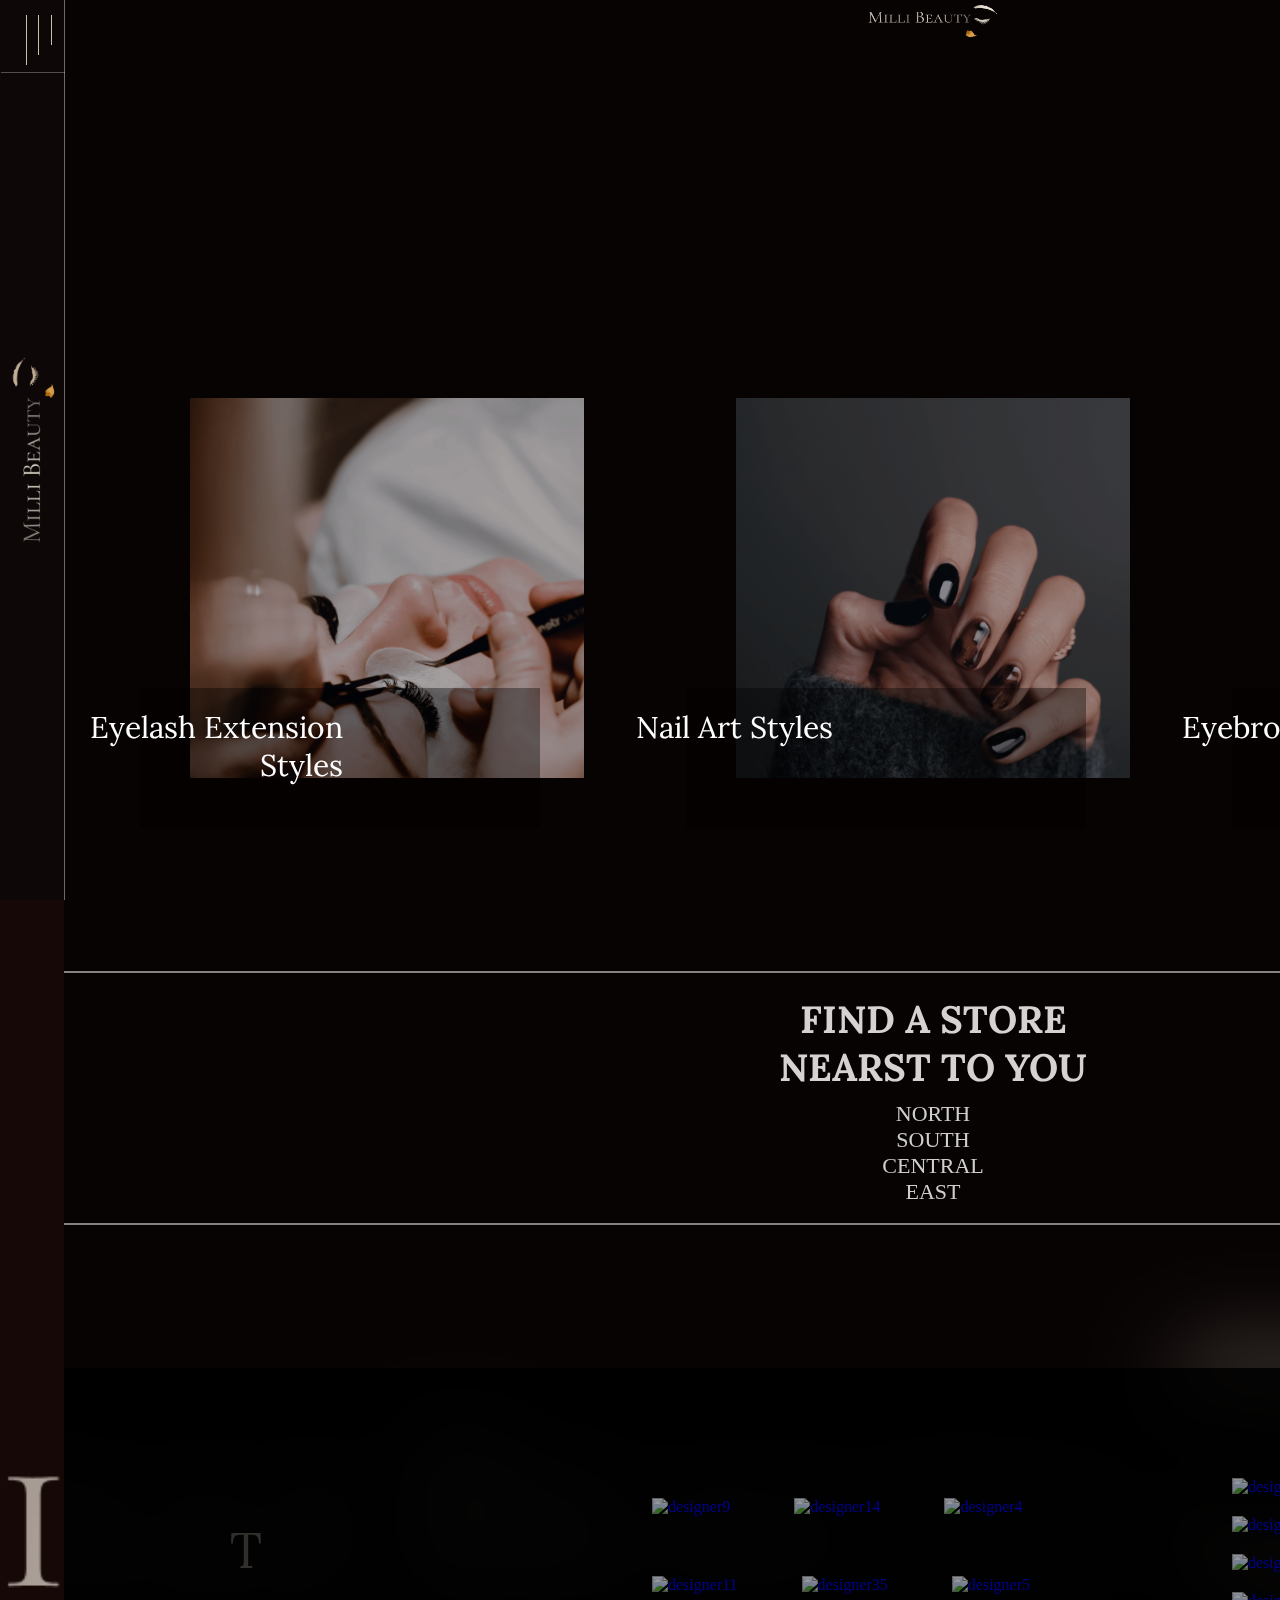
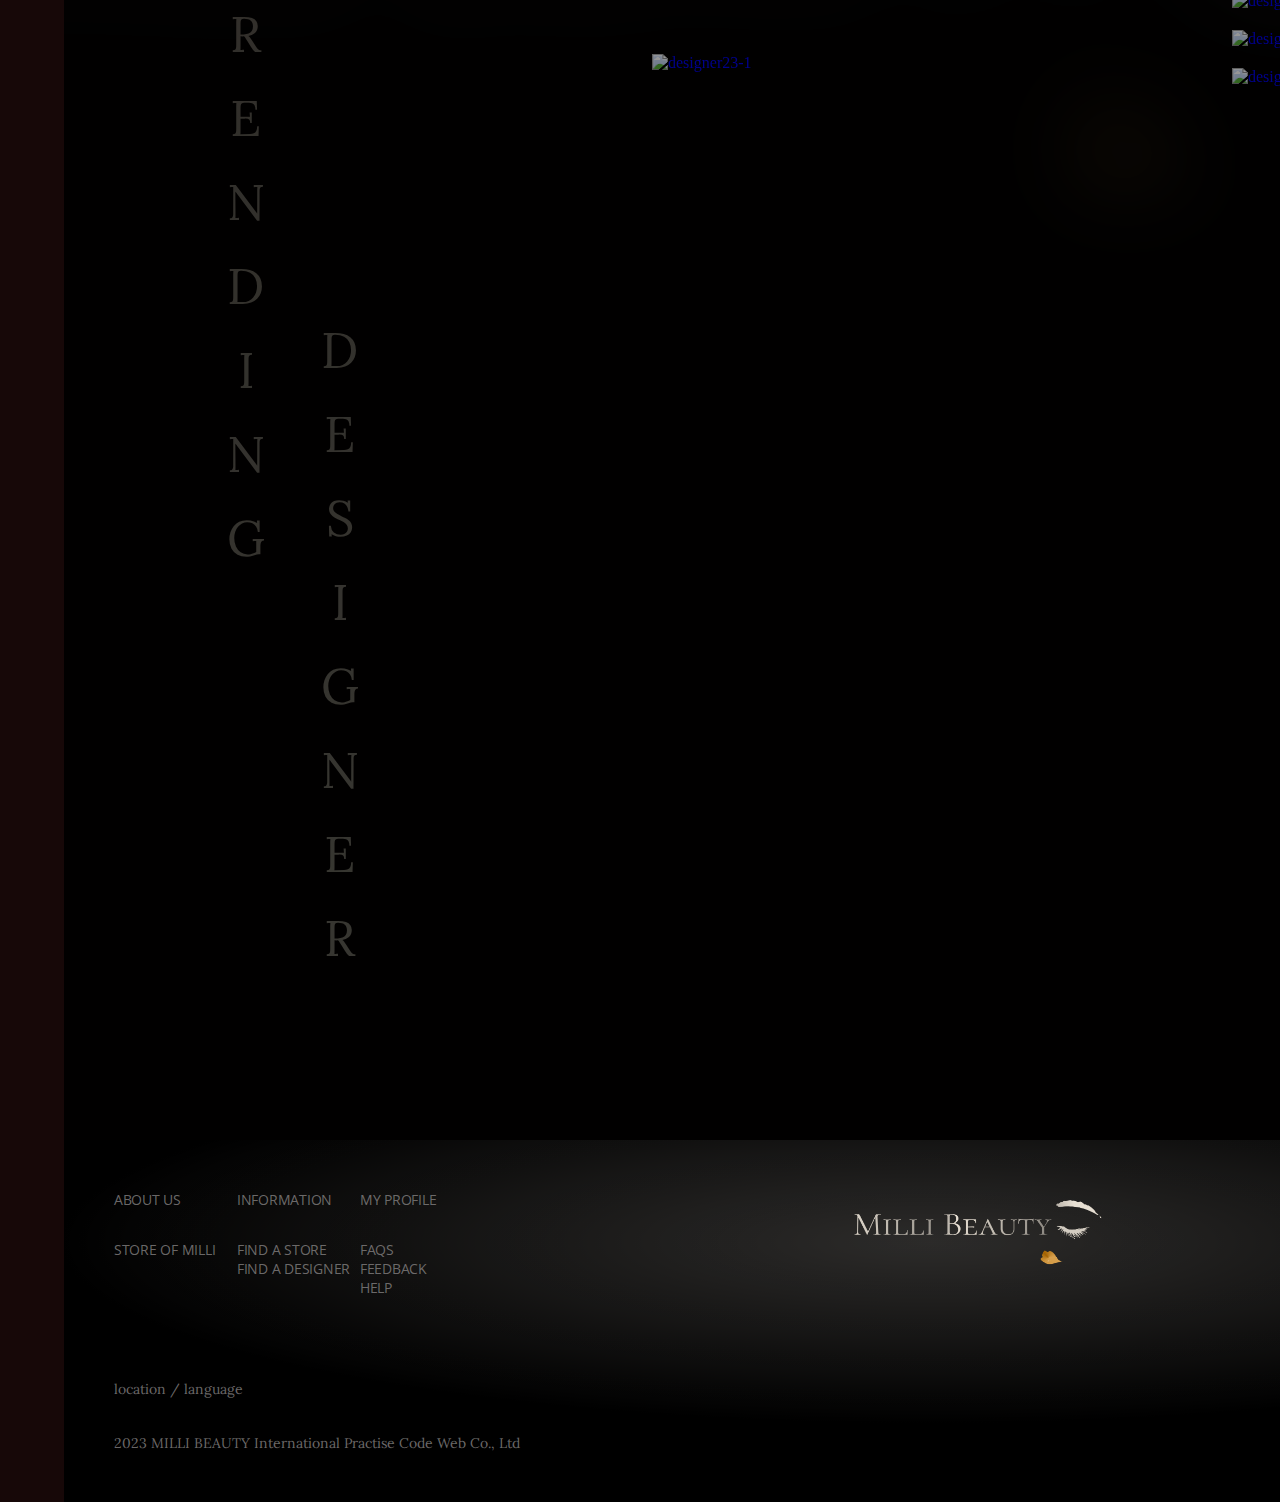
==== index.html @ c3845092 "psuh new" ====
<!DOCTYPE html>
<html lang="en">

<head>
  <meta charset="UTF-8">
  <meta http-equiv="X-UA-Compatible" content="IE=edge">
  <meta name="viewport" content="width=device-width, initial-scale=1.0">
  <link rel="stylesheet" href="./css.style.css">
  <link rel="stylesheet" href="https://cdn.jsdelivr.net/npm/swiper@9/swiper-bundle.min.css" />

  <script type="module" src="./index-new.js"></script>


  <script src="https://kit.fontawesome.com/87204f0b02.js" crossorigin="anonymous"></script>


  <script src="https://cdnjs.cloudflare.com/ajax/libs/jquery/3.7.0/jquery.min.js"
    integrity="sha512-3gJwYpMe3QewGELv8k/BX9vcqhryRdzRMxVfq6ngyWXwo03GFEzjsUm8Q7RZcHPHksttq7/GFoxjCVUjkjvPdw=="
    crossorigin="anonymous" referrerpolicy="no-referrer"></script>

  <title>index</title>


  <title>Document</title>



</head>

<body>




  <section class="index-wrap">






    <a href="./index.html">
      <section class="index-wrap-column">

        <div class="index-wrap-column-bg">




          <div class="index-wrap-column-logo-group">


            <label for="menu_control" class=" menu_btn">

              <div class="menu-btn-wrap">

                <div class="menu-btn-style1">
                </div>
                <div class="menu-btn-style2">
                </div>
                <div class="menu-btn-style3">

                </div>
              </div>

            </label>
          </div>





          <img src="./coding-pic/logo/main-logo-clomn-row.png" alt="row-logo">

        </div>






      </section>
    </a>



    <!------------------------- -->



    <section class="index-wrap-row">

      <div class="index-wrap-row-bg">


        <section class="index-header-wrap">
          <section class="index-header-navbar">

            <input type="checkbox" name="" id="menu_control">

            <div class="index-header">

              <h1 class="nav-logo">
                <a href="./index.html"><img src="./coding-pic/logo/main-logo-lux-920.png" alt="logo"></a>

      


              <div class="login-form">


              </div>




              <nav>

                <div class="index-nav-bg">

                  <h1>Wellcome
                    <br>to
                    <br> Milli Beauty
                  </h1>




                  <h2>Eyelash Extension Styles</h2>

                  <swiper-container class="mySwiper myDiv " watch-slides-progress="true" slides-per-view="3">





                    <swiper-slide><a href="#"><img src="./coding-pic/lash-item/lash-fresh.jpg" alt="japan-lash">
                        <div class="swiper-slide-overlay">日系單根款</div>
               
                      </a>
                    </swiper-slide>

                    <swiper-slide><a href="#"><img src="./coding-pic/lash-item/lash-comics.jpg" alt="comic-lash">
                        <div class="swiper-slide-overlay">漫畫款</div>
                      </a>
                    </swiper-slide>

                    <swiper-slide><a href="#"><img src="./coding-pic/lash-item/lash-sunflower.jpg" alt="god-lash">
                        <div class="swiper-slide-overlay">仙女款</div>
                      </a>
                    </swiper-slide>

                    <swiper-slide><a href="#"><img src="./coding-pic/lash-item/lash-tail.jpg" alt="cat-lash">
                        <div class="swiper-slide-overlay">貓系款</div>
                      </a>
                    </swiper-slide>
                    <swiper-slide><a href="#"><img src="./coding-pic/lash-item/lash-dense.jpg" alt="tai-lash">
                        <div class="swiper-slide-overlay">泰式仿式仿妝感</div>
                      </a>
                    </swiper-slide>
                  </swiper-container>









                  <h3>Nail Art Styles</h3>


                  <swiper-container class="mySwiper" watch-slides-progress="true" slides-per-view="3">

                    <swiper-slide><a href="#"><img src="./coding-pic/nail-item/nail-item-single color/nail-item-single color.png" alt="only-nail">
                        <div class="swiper-slide-overlay">裸透感</div>
                      </a>
                    </swiper-slide>
    
                    <swiper-slide><a href="#"><img src="./coding-pic/nail-item/nail-item-ins/nail-item-panti.png" alt="ins-nail">
                        <div class="swiper-slide-overlay">ins韓風</div>
                      </a>
                    </swiper-slide>
    
                    <swiper-slide><a href="#"><img src="./coding-pic/nail-item/nail-item-grid/nail-item-lattice.png" alt="grid-nail">
                        <div class="swiper-slide-overlay">格紋款</div>
                      </a>
                    </swiper-slide>
    
                    <swiper-slide><a href="#"><img src="./coding-pic/nail-item/nail-item-stone-ink/nail-item-ink painting.png" alt="ston-nail">
                        <div class="swiper-slide-overlay">石紋暈染款</div>
                      </a>
                    </swiper-slide>
                    <swiper-slide><a href="#"><img src="./coding-pic/nail-item/nail-item-fashion/nail-item-fashion.png" alt="fashion-nail">
                        <div class="swiper-slide-overlay">時尚感</div>
                      </a>
                    </swiper-slide>
                  </swiper-container>




                  <h4>Eyebrow Microblading Styles</h4>

                  <swiper-container class="mySwiper" watch-slides-progress="true" slides-per-view="3">

                    <swiper-slide><a href="#"><img src="./coding-pic/eyebrown-item/eyebrown-color.jpg"
                          alt="color-eyebrown">
                        <div class="swiper-slide-overlay">霧眉</div>
                      </a>
                    </swiper-slide>

                    <swiper-slide><a href="#"><img src="./coding-pic/eyebrown-item/eyebrown-line.jpg"
                          alt="eyebrown-colorline">
                        <div class="swiper-slide-overlay">線條眉</div>
                      </a>
                    </swiper-slide>

                    <swiper-slide><a href="#"><img src="./coding-pic/eyebrown-item/eyebrown-colorline.jpg"
                          alt="eyebrown-colorline">
                        <div class="swiper-slide-overlay">絲霧眉</div>
                      </a>
                    </swiper-slide>

                    <swiper-slide><a href="#"><img src="./coding-pic/eyebrown-item/lip.jpg" alt="lip">
                        <div class="swiper-slide-overlay">霧唇</div>
                      </a>
                    </swiper-slide>

                  </swiper-container>



                  <div class="nav-share-designer-store">
                    <div class="circular">

                      <a href="./Hit-store-mobile.html"><svg viewBox="0 0 100 100">
                          <image xlink:href="./coding-pic/index-pic/Hit-designer.png" width="100%" height="100%"
                            preserveAspectRatio="none" />
                          <path d="M 0,50 a 50,50 0 1,1 0,1 z" id="circle" />
                          <text>
                            <textPath xlink:href="#circle">
                              Hit-designer 人氣設計師
                            </textPath>
                          </text>
                        </svg>
                      </a>

                    </div>



                    <div class="nav-share-designer-store">
                      <div class="circular">

                        <a href="./Hit-designer-mobile.html"><svg viewBox="0 0 100 100">
                            <image xlink:href="./coding-pic/index-pic/Hit-store.png" width="100%" height="100%"
                              preserveAspectRatio="none" />
                            <path d="M 0,50 a 50,50 0 1,1 0,1 z" id="circle" />
                            <text>
                              <textPath xlink:href="#circle">
                                Hit-store人氣店家
                              </textPath>
                            </text>
                          </svg>
                        </a>

                      </div>
                    </div>




                    <div class="nav-share">

                      <h6>share</h6>



                      <a href="#">
                        <div class="nav-share-border">
                          <i class="fa-brands fa-facebook-f fa-lg" style="color: #dbd9d6;width: 20px;"></i>
                        </div>
                      </a>
                      <a href="#">
                        <div class="nav-share-border">
                          <i class="fa-brands fa-twitter fa-lg" style="color: #dbd9d6;"></i>
                        </div>
                      </a>
                      <a href="#">
                        <div class="nav-share-border">
                          <i class="fa-brands fa-line fa-lg" style="color: #dbd9d6;"></i>
                        </div>
                      </a>
                      <div class="nav-share-url">
                        <button id="copyButton">copy url <i class="fa-brands fa-colne"></i></button>
                        <textarea id="copyText">https://hsinbee.github.io/project-private/</textarea>

                      </div>

                    </div>

                  </div>

                  <div class="nav-button">
                    <p>milli brauty</p>
                  </div>
                </div>
              </nav>


            </div>




          </section>




        </section>

















        <!-- ----------------------------------------- -->





        <section class=index-content-wrap>

          <div class="index-content-wrap">

            <div class="index-top-content-pic-wrap">

              <!-- <div class="overlay1"></div> -->




              <div class="index-content-item-pic"
                style="background-image: url('./coding-pic/index-pic/eyelash-cover-correct\ -zip.png');">
                <div class="index-content-pic-text">
                  <a href="#">
                    <p> Eyelash Extension <br> Styles</p>
                  </a>
                </div>



              </div>


              <div class="index-content-item-pic"
                style="background-image: url('./coding-pic/index-pic/nail-cover-correct-zip.png');">
                <div class="index-content-pic-text">
                  <a href="./index-new.html">
                    <p>Nail Art Styles </p>
                  </a>
                </div>



              </div>
              <div class="index-content-item-pic"
                style="background-image: url('./coding-pic/index-pic/eyebrown-cover-correct-zip.jpg');">
                <div class="index-content-pic-text">
                  <a href="#">
                    <p>Eyebrow Microblading<br> Styles</p>
                  </a>
                </div>



              </div>



            </div>
            <!-- ================================== -->




            <div class="index-top-content-center-wrap-container">
              <div class="widget center">
                <a href="./Hit-store-mobile.html">
                  <div class="blur"></div>
                  <div class="text center">
                    <h1 class="">FIND A STORE NEARST TO YOU</h1>
                    <p>NORTH</p>
                    <p>SOUTH</p>
                    <p>CENTRAL</p>
                    <p>EAST</p>
                  </div>
                </a>
              </div>
            </div>




            <!-- ================================== -->




            <div class="index-content-down-wrap">
              <div class="index-content-down-text"><span>TRENDING<p>DESIGNER</p></span></div>
              <div class="index-content-pic-wrap">

                <div class="index-content-slideshow-pic-left">
                  <a href="#"><img src="../project-file/coding-pic/designer/designer9.jpg" alt="designer9"></a>
                  <a href="#"><img src="../project-file/coding-pic/designer/designer14.jpg" alt="designer14"></a>
                  <a href="#"><img src="../project-file/coding-pic/designer/designer4.jpg" alt="designer4"></a>
                  <a href="#"><img src="../project-file/coding-pic/designer/designer11.jpg" alt="designer11"></a>
                  <a href="#"><img src="../project-file/coding-pic/designer/designer35.jpg" alt="designer35"></a>
                  <a href="./one-designer-hito.html"><img src="../project-file/coding-pic/designer/designer5.png"
                      alt="designer5"></a>
                  <a href="#"><img src="../project-file/coding-pic/designer/designer23-1.jpg" alt="designer23-1"></a>
                </div>

                <div class="index-content-slideshow-pic-right">
                  <a href="#"><img src="../project-file/coding-pic/designer/designer1 12 (1).png" alt="designer1"></a>
                  <a href="#"><img src="../project-file/coding-pic/designer/designer7.jpg" alt="designer7"></a>
                  <a href="#"><img src="../project-file/coding-pic/designer/designer6.jpg" alt="designer6"></a>
                  <a href="#"><img src="../project-file/coding-pic/designer/designer33.jpg" alt="designer33"></a>
                  <a href="#"><img src="../project-file/coding-pic/designer/designer32.jpg" alt="designer32"></a>
                  <a href="#"><img src="../project-file/coding-pic/designer/designer30.jpg" alt="designer30"></a>


                </div>

              </div>
              <div class="index-content-down-right">
                <div class="index-content-down-right-title">
                  ORDER A BEAUTY TODAY
                </div>
                <p>I don't understand how a woman can leave the house without fixing herself up a little - if only out
                  of politeness.
                  And then, you never know, maybe that's the day she has a date with destiny.
                  And it's best to be as pretty as possible for destiny.</p>

              </div>

            </div>

          </div>
          <section class="index-footer-wrap">

            <div class="index-footer-content">

              <div class="index-sidebar-content">
                <div>ABOUT US</div>
                <div>INFORMATION</div>
                <div>MY PROFILE</div>
                <div>STORE OF MILLI</div>
                <div>
                  FIND A STORE
                  <br>FIND A DESIGNER
                </div>
                <div>
                  FAQs
                  <br>FEEDBACK
                  <br>HELP
                </div>
              </div>


              <div class="index-footer-logo">
                <a href="./index.html"><img src="./coding-pic/logo/main-logo-lux-920.png" alt="logo"></a>

              </div>
              <div class="index-footer-sidebar-right">
                <div class="index-footer-sidebar-designer"><a href="#">
                    DESIGNER JOIN US</a>
                </div>
                <div class="index-footer-sidebar-sign">
                  <a href="#"><img src="./coding-pic/index-pic/sing in button-text.png" alt="sigin"></a>
                </div>
                <div class="index-footer-sidebar-icon">
                  <iconify-icon icon="iconoir:facebook-tag" style="color: #cac0af;" flip="horizontal"></iconify-icon>

                </div>


              </div>

            </div>
            <div class="index-footer-content-bottom">
              <p>
                <i class="fa-solid fa-earth-asia"></i> location / language <br><br><br>
                2023 MILLI BEAUTY International Practise Code Web Co., Ltd
              </p>


            </div>






          </section>

        </section>
    </section>



  </section>



  <!-- ----------------------------------------- -->











  </section>

  <script src="https://cdn.jsdelivr.net/npm/swiper@9/swiper-element-bundle.min.js"></script>



  <script>

    const images = document.querySelectorAll('.index-content-item-pic');

    images.forEach((image) => {
      image.addEventListener('mouseover', () => {
        const backgroundImage = image.style.backgroundImage;
        document.body.style.backgroundImage = backgroundImage;
      });

      image.addEventListener('click', () => {
        const backgroundImage = image.style.backgroundImage;
        document.body.style.backgroundImage = backgroundImage;
      });
    });


  </script>








</body>

</html>
---- css.style.css ----
@charset "UTF-8";


@import url('https://fonts.googleapis.com/css2?family=Lora&family=Noto+Sans+HK:wght@100&family=Open+Sans:wght@300&display=swap');

:root {
  --main-color: #e0d7cb;

  --secondary-color: #946A1A;

  --third-color: #55291B;

  --fourth-color: #CBC0AE;

  --fifth-color: #868383cd;


  --text-color: #D9D9D9;

  --main-font: 'Lora', serif;

  --second-font: 'Open Sans', sans-serif;

  --text-font: 'Noto Sans HK', sans-serif;




}




* {
  margin: 0;
  padding: 0;

}

@media screen and (min-width:769px) {

a{
  text-decoration: none;
  list-style: none;
}

  body {
    background: url('./coding-pic/index-pic/background-logo-light-brown.png');

    background-size: cover;
    background-repeat: no-repeat;
    background-position: center top;

  }

  .index-wrap {
    display: flex;


  }


  .index-wrap-row-bg {
    /* border: 1px solid#7ecbec; */


    width: 100%;
    height: 100%;
    backdrop-filter: blur(40px) brightness(40%) saturate(80%);

  }


  .index-wrap-column-bg {

    /* backdrop-filter:blur(7px); */


    width: 100%;
    height: 100%;

    display: flex;
    justify-content: center;



  }


  .index-wrap-column {


    /* border: 5px solid#c22525; */

    border-right: .5px solid var(--fifth-color);

    width: 5%;
    height: 100%;
    text-align: center;
    background-color: #0808078b;
    position: fixed;
    z-index: 99;


    /* background-image: url('./coding-pic/index-pic/nail-cover-correct-zip\ -\ 複製.png'); */


  }

  .index-wrap-column::after {
    position: absolute;
    content: "";
    z-index: 5;
    width: 100%;
    height: 1px;
    left: 1%;
    top: 8%;
    background-color: rgba(227, 214, 214, 0.34);


  }

  .index-wrap-column-logo-group {

    /* border: 2px solid#fff; */




  }

  .index-wrap-column-bg img {

    width: 80%;
    display: block;
    margin: auto;



  }



  .index-wrap-row {

    /* border: 5px solid#fff; */
    padding: 0% 0% 0% 5%;


  }

  /* -------header--導覽列--------- */



  .index-header {

    /* border: 1px solid#82ec7e; */

    display: flex;
    justify-content: center;

    width: 100%;

    z-index: 20;


  }


  .nav-logo {

    /* border: 3px solid#ea7eec; */


  }

  .nav-logo i{

  }

  .nav-logo img {
    /* border: 2px solid#837eec; */

    width: 130px;
    height: 40px;

  }

  #menu_control {
    /* border: 10px solid#9b7eec; */

    position: absolute;
    z-index: -10;
    opacity: 0;

  }

  .menu_btn {

    top: 1%;
    width: 60px;
    height: 60px;
    position: absolute;
    display: block;
    cursor: pointer;
    /* background-color: rgba(229, 186, 186, 0.151); */


  }

  .menu-btn-wrap {

    margin: 0px 0px 0px 20px;
    display: flex;

  }

  .menu-btn-style1,
  .menu-btn-style2,
  .menu-btn-style3 {

    background-color: var(--fourth-color);
    width: 1%;
    margin: 6px;



  }

  .menu-btn-style1 {
    height: 50px;

  }

  .menu-btn-style2 {
    height: 40px;
  }

  .menu-btn-style3 {
    height: 30px;

  }


  .menu-btn-style1:hover,
  .menu-btn-style2:hover,
  .menu-btn-style3:hover {
    animation: 0.5s side_slide02 cubic-bezier(0.01, 0.87, 0.21, 0.99)
  }

  @keyframes blink {
    0% {
      opacity: 1;
    }

    50% {
      opacity: 0;
    }

    100% {
      opacity: 1;
    }
  }


  .index-header nav {
    width: 80%;
    background-color: rgba(12, 12, 12, 0.64);
    position: absolute;

    left: -100%;
    transition: .5s;
    z-index: 10;



  }

  .index-nav-bg {
    width: 100%;
    height: 100%;
    backdrop-filter: blur(10px);


  }


  .index-header nav h1 {

    color: #867c7c;
    font-size: 40px;
    font-family: var(--main-font);
    font-weight: 10;
    text-align: center;
    line-height: 50px;
    letter-spacing: .9em;
    padding: 5% 20% 10% 0%;

  }

  .index-header nav h2,
  h3,
  h4 {

    color: var(--main-color);
    font-size: 30px;
    font-family: var(--second-font);
    font-weight: 100;


  }

  swiper-container {

    width: 80%;
    margin: 5%;
    border-radius: 20px;

  }

  swiper-slide {

    width: 90%;

    /* background: #2825259a; */

    text-align: center;
    font-family: var(--second-font);
    font-weight: 100;




  }



  .swiper-slide-overlay {



    position: absolute;
    top: 0;
    left: 0;
    margin-left: 80px;
    width: 56%;
    height: 99%;
    background-color: rgba(0, 0, 0, 0.5);
    display: flex;
    align-items: center;
    justify-content: center;
    color: var(--text-color);
    font-size: 28px;
    font-weight: 100;
    font-family: var(--second-font);
    text-align: center;
    border-radius: 10px;
    opacity: 1;
    transition: opacity 0.3s ease;

  }

  .swiper-slide-overlay:hover {
    opacity: 0;


  }



  .mySwiper img {
    width: 200px;
    height: 220px;
    border-radius: 10px;



  }

  swiper-slide:nth-child(2) {
    background: #7e767500;


  }

  swiper-slide:nth-child(3) {
    background: #41341900;
  }

  swiper-slide:nth-child(4) {
    background: #390d0300;
  }

  swiper-slide:nth-child(5) {
    background: #50311900;
  }



}




#menu_control:checked~.index-header nav {
  left: 0;
  padding: 10px 30px;

}



.nav-share {
  text-align: center;

}

.nav-share h6 {

  font-family: var(--second-font);
  font-size: 20px;
  font-weight: 300;
  color: var(--secondary-color);
  padding: 20px;

}

.nav-share-border {
  display: inline-block;
  background-color: #1d1818a9;
  border: 1px solid#54545487;
  border-radius: 50%;
  padding: 20px;
  margin: 13px;


}

#copyText {
  display: flex;
  flex-direction: column;

  opacity: 0;
}

#copyButton {
  width: 200px;
  height: 40px;

  color: #b3a4a4;
  background-color: #1d1818a9;
  border: 1px solid#54545487;
  border-radius: 300px;
  cursor: pointer;
}

.nav-share-url {
  /* border: 1px solid#fff; */

  text-align: center;
  margin: 8%;
}

.circular {
  margin: auto;
  padding: 3%;
  width: 10em;
  height: 10em;

}


.nav-share-designer-store text {
  fill: var(--main-color);
}

.circular path {
  fill: none;
}

.circular svg {
  display: block;
  overflow: visible;
}

.circular img {
  width: 100px;
  height: 100px;
}

.nav-button {

  text-align: center;
  background-color: black;
  color: var(--fourth-color);

}



/* ----------------------------- */



.overlay1 {
  position: fixed;
  top: 0;
  left: 0;
  width: 100%;
  height: 100%;
  background: linear-gradient(0deg, rgba(14, 13, 13, 0.638), rgba(16, 6, 6, 0.9)),
    linear-gradient(0deg, rgba(150, 126, 80, 0.1), rgba(208, 177, 119, 0.1));
  pointer-events: none;
  z-index: -3;
  backdrop-filter: blur(5px);



}




.index-top-content-pic-wrap {
  display: flex;

}



.index-content-item-pic {

  width: 24%;
  ;
  height: 380px;
  background-size: cover;
  position: relative;
}

.index-content-item-pic:after {
  content: "";
  position: absolute;
  top: 0;
  left: 0;
  width: 100%;
  height: 100%;
  background-color: rgba(0, 0, 0, 0.307);

}

.index-content-item-pic:hover:after {
  opacity: o;
  display: none;

}










/* ---------------------------------------------- */




.index-header-top-lab-menu {

  /* border: 2px solid#1f7ea7; */

  display: flex;
  align-items: stretch;
  width: 400px;
  height: 40px;
  list-style: none;

}

.index-header-top-lab-text-menu-item {
  /* border: 2px solid#931fa7; */

  position: relative;
  margin: 0 7px;
  line-height: 38px;
  text-align: center;




}

.index-header-top-lab-text-menu-item a {
  /* border: 2px solid#1fa746; */


  text-decoration: none;
  color: rgba(206, 195, 177, 1);
  margin-right: 70px;


}

.index-header-top-lab-text-menu-item:hover {
  cursor: pointer;

  border-radius: 5px;
  opacity: .8;

}

.index-header-top-lab-text-menu-item:hover>.index-header-top-nav-dropdown {
  display: block;
}

.index-header-top-nav-dropdown {
  /* border: 2px solid#1fa746; */

  display: none;
  position: absolute;
  width: 100%;
  padding: 4px;
  list-style: none;
  top: 100%;
  left: 0;
}

.index-header-top-nav-dropdown li {
  /* border: 2px solid#3f1fa7; */

  line-height: 24px;
  text-align: center;
}

.index-header-top-nav-dropdown a {
  /* border: 2px solid#a71f31; */
  display: block;
  align-items: start;
  padding: 10px;
  width: 300px;
  letter-spacing: 2px;

  color: #000;
  text-decoration: none;
  text-align: left;

}

.index-header-top-nav-dropdown a:hover {
  list-style-type: disc;
  color: #a9803d;
  padding: 20px;

}



.index-header-top-lab-enter a {
  /* outline: 1px solid#457ab6; */

  flex-grow: 1;
  margin-left: 20px;
  text-align: end;
  text-decoration: none;
  color: #CEC3B1;


}

.index-header-top-lab-img {
  /* outline: 1px solid#45b670; */

  width: 200px;
  height: 70px;


}

.index-header-top-lab {
  /* outline: 4px solid#b64545; */

  position: fixed;
  z-index: 5;
  display: flex;
  justify-content: space-between;
  color: #CEC3B1;
  font-size: 16px;
  font-family: system-ui, -apple-system, BlinkMacSystemFont, 'Segoe UI', Roboto, Oxygen, Ubuntu, Cantarell, 'Open Sans', 'Helvetica Neue', sans-serif;
  align-items: end;

  width: 91%;
  height: 100px;


}

.index-header-top-nav-dropdown a {

  text-decoration: none;
  color: rgba(196, 190, 181, 0.985);
  letter-spacing: 3px;



}

.index-header-top-lab-img img {
  width: 250px;
  height: 100px;
  margin-left: -78px;

}







/* ----------------------------------------- */

.index-top-content-pic-wrap {

  display: flex;
  justify-content: space-around;
  padding: 50px;
  margin-top: 300px;

}




.index-content-item-pic {

  display: flex;
  flex-direction: column;
  justify-content: end;

}




.index-content-pic-text a {

  text-decoration: none;
  display: flex;
  justify-content: start;


  color: rgb(255, 255, 255);
  font-family: 'lora';
  font-size: 30px;
  background-color: rgba(0, 0, 0, 0.367);


  width: 400px;
  height: 140px;

  margin-left: -50px;
  margin-bottom: -50px;
  z-index: 2;

}

.index-content-pic-text p {

  text-align: end;
  margin: 20px 0 0 -50px;
  z-index: 1;

}



.index-content-pic-wrap {
  display: flex;
  justify-content: center;
  align-items: center;

}

/* ============================== */

.index-top-content-center-wrap-container {

  /* outline: 6px solid#4554b6; */

  background: url("") no-repeat center center fixed;
  position: relative;
  width: 100%;
  height: 60vh;
  display: flex;
  align-items: center;
  justify-content: center;


}

.widget {
  /* border: 15px solid#45b6a9; */


  border-top: 2px solid rgba(255, 255, 255, 0.5);
  border-bottom: 2px solid rgba(255, 255, 255, 0.5);
  height: 200px;
  width: 100%;
  overflow: hidden;
}

.blur {

  /* border: 15px solid#45b6a9; */

  background: url("./coding-pic/found-store\ -\ backup.jpg") no-repeat center center fixed;
  background-size: cover;
  overflow: hidden;
  filter: blur(20px);
  filter: drop-shadow(20px);
  position: absolute;
  height: 600px;
  top: -50px;
  left: -50px;
  right: -50px;
  bottom: -50px;

}

.center {
  /* border: 15px solid#45b6a9; */


  position: absolute;
  margin: auto;
  height: 250px;
  top: 0;
  bottom: 0;
  left: 0;
  right: 0;
}

.text {
  /* outline: 1px solid#45b670; */

  height: 340px;
  width: 340px;

}

.text h1 {
  padding: 10px;
  text-align: center;
  text-shadow: 1px 1px rgba(0, 0, 0, 0.1);
  color: #d7d2d2;
  margin-top: 57px;
  font-family: "Lora", serif;
  font-weight: 700;
  font-size: 38px;
}

.text p {

  text-align: center;
  color: #cfcece;
  text-shadow: 1px 1px rgba(0, 0, 0, 0.1);
  margin-top: 0px;
  font-family: "Lato", serif;
  font-weight: 400;
  font-size: 22px;
}









/* ================================= */



.index-content-down-wrap {
  /* outline: 1px solid#fff; */


  display: flex;
  margin: auto;
  position: relative;


}

.index-content-down-wrap::after {
  /* outline: 1px solid#fff; */
  content: "";
  position: absolute;
  background-color: rgba(0, 0, 0, 0.717);

  min-width: 100%;
  height: 100%;
  pointer-events: none;
  z-index: -1;

}

.index-content-down-wrap::before {
  /* outline: 1px solid#fff; */
  content: "";
  position: absolute;
  background-color: rgba(0, 0, 0, 0.412);

  min-width: 100%;
  height: 100%;
  pointer-events: none;
  z-index: 3;

}


.index-content-down-text {
  padding: 50px;
  font-family: 'Lora';
  font-size: 50px;
  font-weight: 100;
  writing-mode: vertical-lr;
  text-orientation: upright;
  letter-spacing: 20PX;
  margin: 100px;
  background: linear-gradient(180deg, #CEC3B1 0%, #EEEBD5 100%);
  -webkit-background-clip: text;
  -webkit-text-fill-color: transparent;
  background-clip: text;
  opacity: 0.4;


}

.index-content-down-text p {
  margin-top: 400px;
  margin-left: 30px;
}


/* ________________________________ */





.index-content-pic-wrap {
  display: flex;
  justify-content: flex-start;
  align-items: flex-start;
  flex-grow: 1;
  margin: 50px;
  padding: 50px;
  overflow: hidden;
  gap: 100px;

}



.index-content-slideshow-pic-left {

  height: 500px;
  width: 500px;
  animation: slideshow 40s infinite;

}

.index-content-slideshow-pic-right {
  height: 300px;
  width: 200px;
  animation: slideshow 30s infinite;
  /* animation-delay: -5s; */

}

.index-content-slideshow-pic-left img {
  height: 386px;
  width: 309px;
  margin: 30px;


}

.index-content-slideshow-pic-right img {

  width: 200px;
  height: 270px;
  margin: 10px;

}

@keyframes slideshow {
  0% {
    transform: translateY(0);
  }

  10% {
    transform: translateY(-100%);
  }

  20% {
    transform: translateY(-200%);
  }

  30% {
    transform: translateY(-300%);
  }

  40% {
    transform: translateY(-400%);
  }

  50% {
    transform: translateY(-500%);
  }

  60% {
    transform: translateY(-400%);
  }

  70% {
    transform: translateY(-300%);
  }

  80% {
    transform: translateY(-200%);
  }

  90% {
    transform: translateY(-100%);
  }

  100% {
    transform: translateY(0);
  }
}


/* ________________________________ */

.index-content-down-right {
  width: 280px;
  background: rgba(50, 11, 11, 0.644);
  border-left: 6px;

  box-shadow: rgba(201, 196, 196, 0.742) 0px 1px 4px, rgba(0, 0, 0, 0.24) 0px 3px 2px;
}

.index-content-down-right-title {
  margin-left: -90PX;
  margin-top: 200PX;
  margin-bottom: 90px;
  font-family: 'Lora';
  font-size: 28px;
  background: linear-gradient(106.85deg, #E9E7D8 -83.6%, rgba(233, 231, 216, 0) 129.3%);
  -webkit-background-clip: text;
  -webkit-text-fill-color: transparent;
  background-clip: text;
  z-index: -1;

  ;
}

.index-content-down-right p {
  margin-left: -90px;

  font-family: 'Open Sans';
  font-size: 10px;
  text-align: right;
  color: #97702cbd;
}







/* ----------------footer------------ */


.index-footer-wrap {


  z-index: 3;
  padding: 50px;

  background:
    linear-gradient(0deg, rgba(0, 0, 0, 0.1), rgba(0, 0, 0, 0.1)), #6F6C69 radial-gradient(50% 50% at 49.79% 28.22%, rgba(0, 0, 0, 0.37) 0%, rgba(0, 0, 0, 0.56) 0%, rgba(0, 0, 0, 0.74232) 43.28%, #000000 100%);

}



.index-footer-content {
  display: flex;
  justify-content: space-between;
  z-index: 2;


}


.index-sidebar-content {
  display: grid;
  grid-template-columns: repeat(3, 1fr);
  grid-template-rows: repeat(4, auto);
  gap: 10px;
  font-family: 'Open Sans';
  font-size: 14px;
  letter-spacing: -0.019em;
  text-transform: uppercase;
  color: #868383cd;

}

.index-footer-logo img {
  width: 250px;
  height: 80px;
}

.index-footer-sidebar-sign img {
  width: 270px;
  height: 70px;
  margin: 40px 0px;
  transition: backdrop-filter 0.3s ease;
}

.index-footer-sidebar-sign :hover img {
  backdrop-filter: brightness(30%);
}


.index-footer-sidebar-designer a {
  text-decoration: none;
  font-family: 'Lora';
  font-weight: 500;
  font-size: 28px;
  letter-spacing: -0.019em;
  color: #868383cd;
  t
}



.index-footer-content-bottom p {
  font-family: 'lora';
  font-size: 14px;
  color: #868383cd;


}
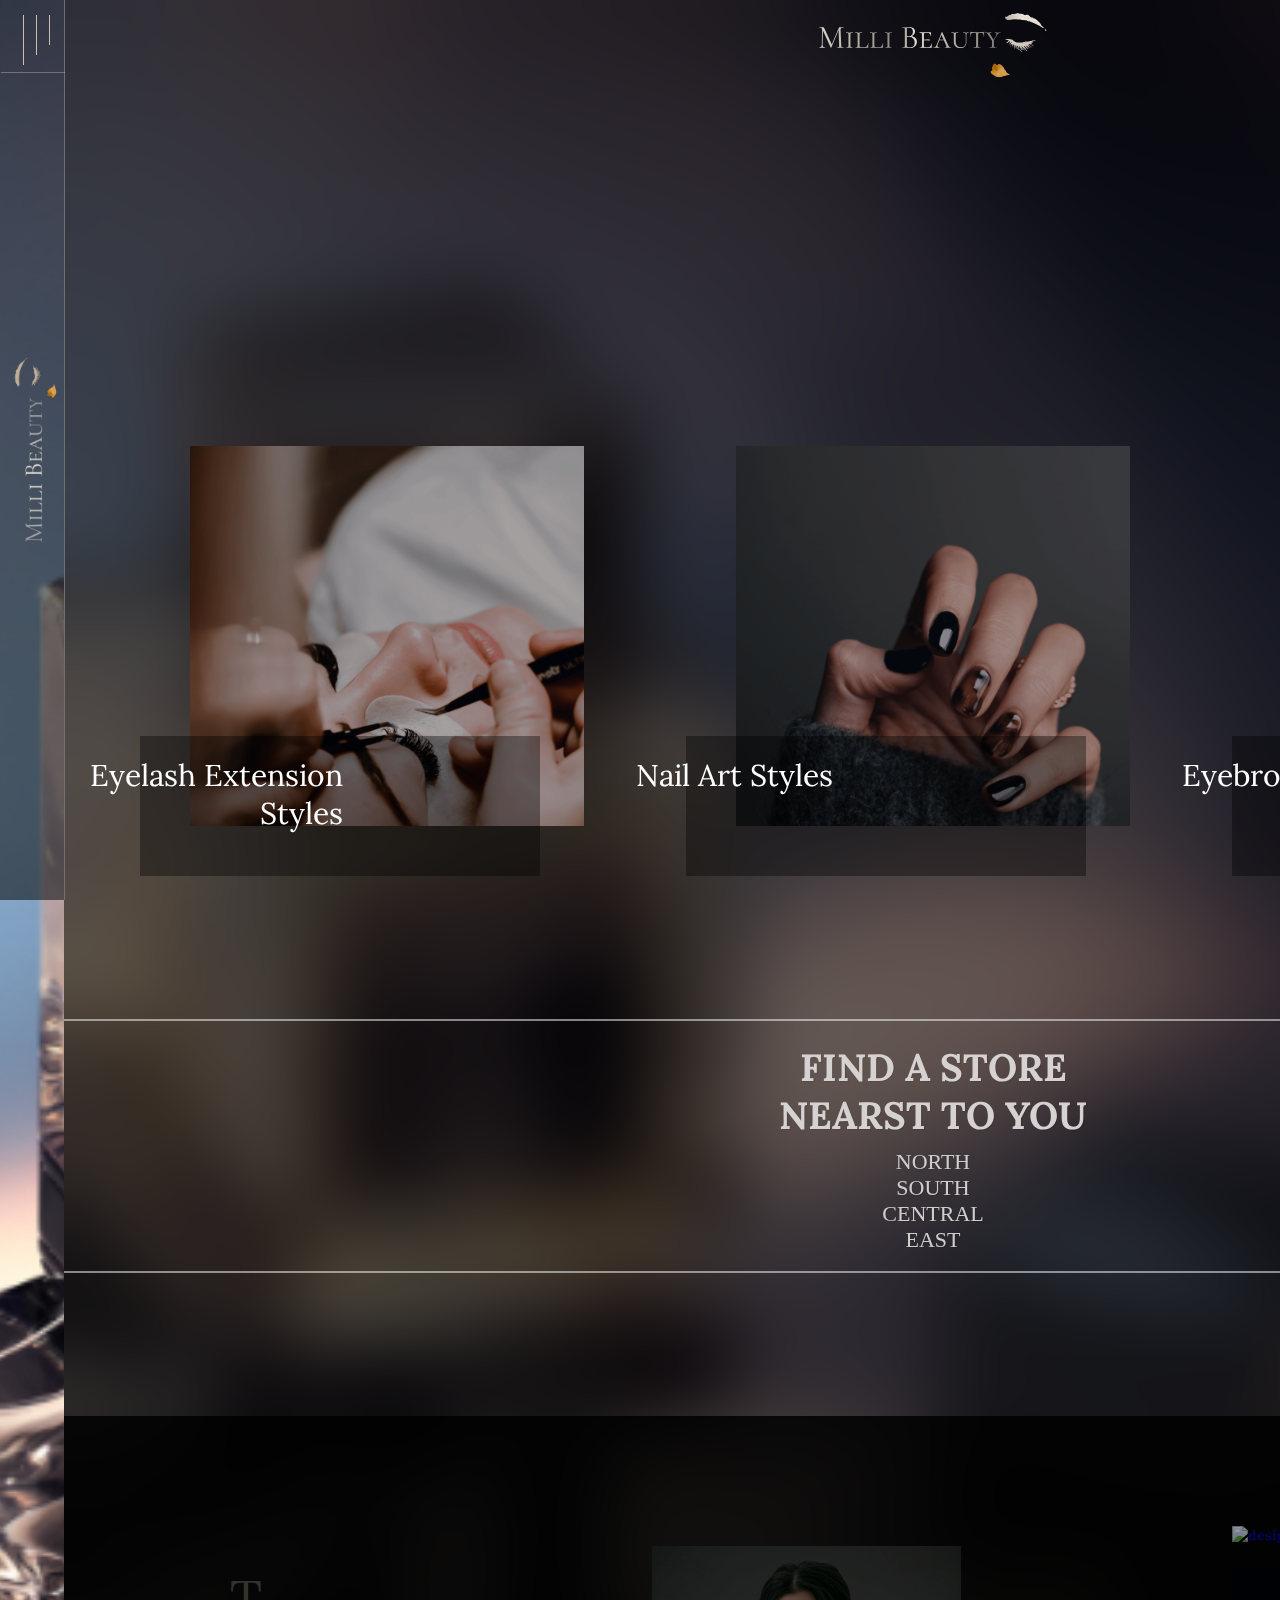
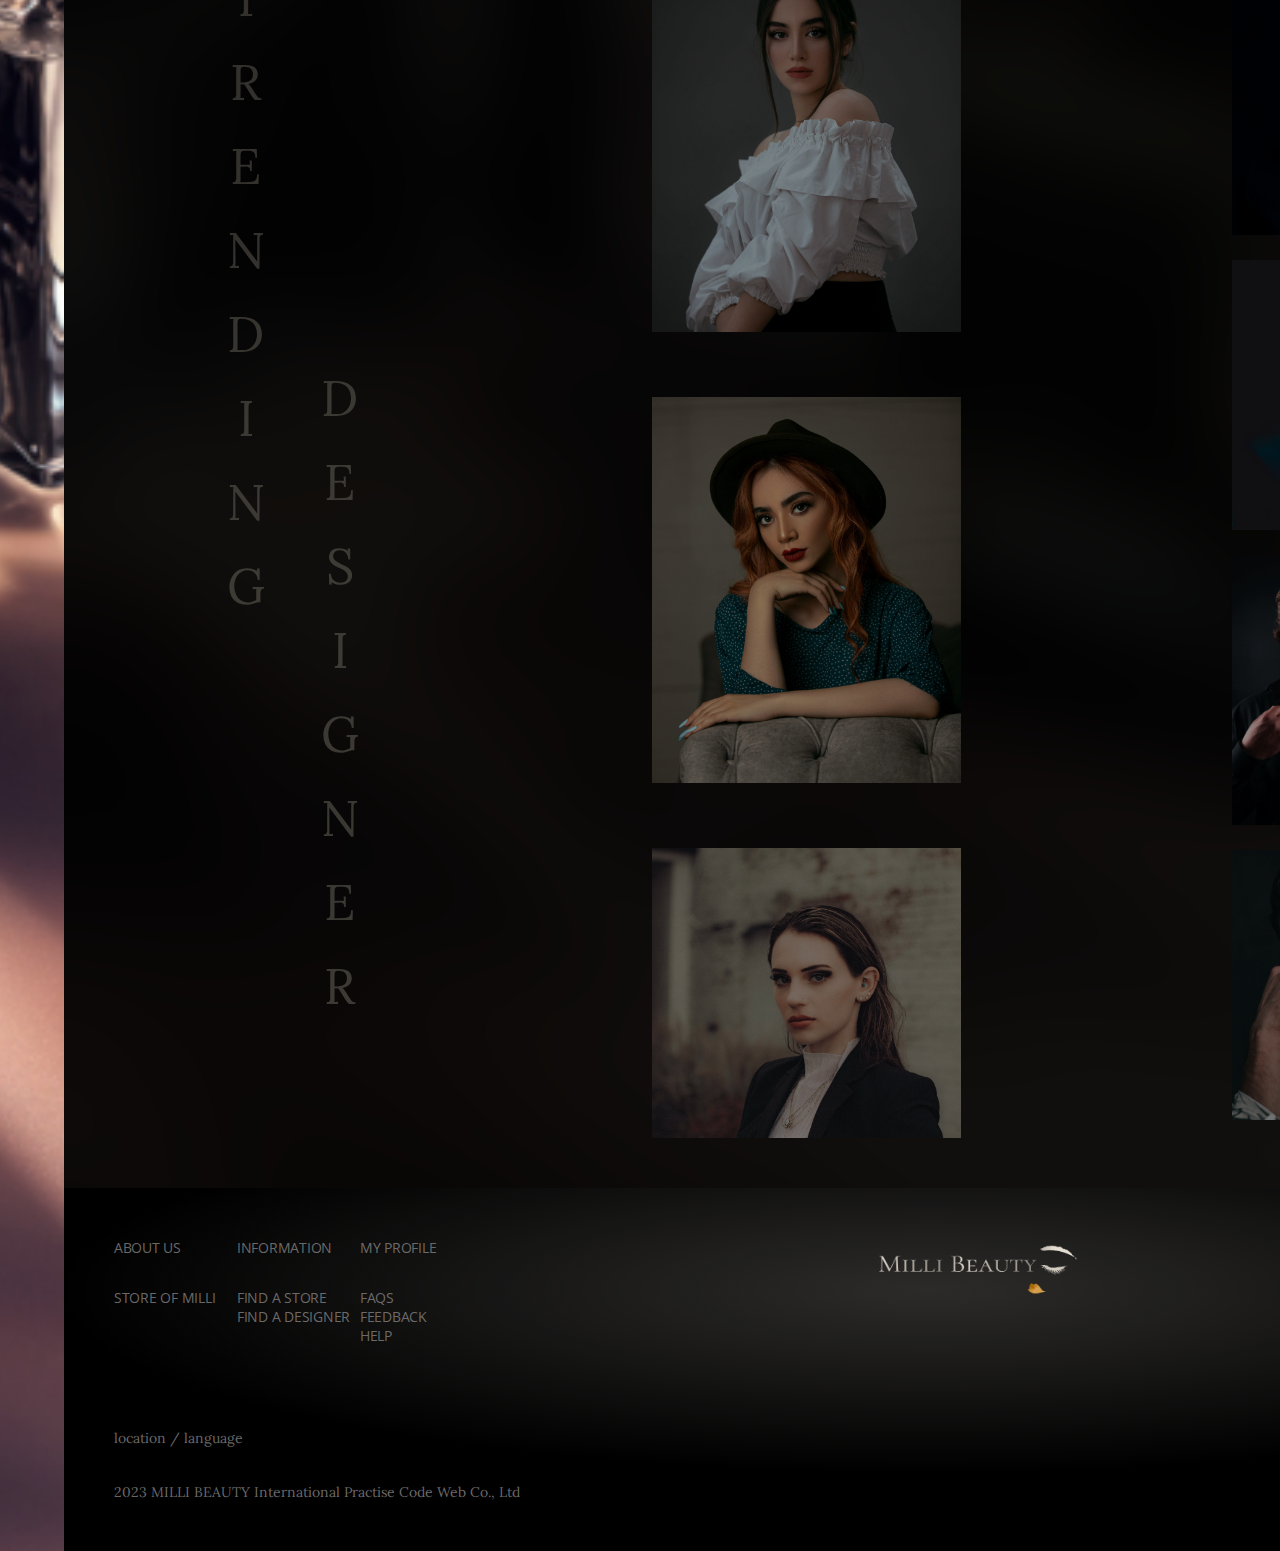
==== commit 13e7849c: "fix" ====
--- a/index.html
+++ b/index.html
@@ -18,11 +18,9 @@
     integrity="sha512-3gJwYpMe3QewGELv8k/BX9vcqhryRdzRMxVfq6ngyWXwo03GFEzjsUm8Q7RZcHPHksttq7/GFoxjCVUjkjvPdw=="
     crossorigin="anonymous" referrerpolicy="no-referrer"></script>
 
-  <title>index</title>
-
-
-  <title>Document</title>
-
+  <link rel="icon" href="./coding-pic/logo//icon_title_logo.png">
+
+  <title>MilliBeauty_Mystery</title>
 
 
 </head>
@@ -30,13 +28,10 @@
 <body>
 
 
-
-
   <section class="index-wrap">
 
 
-
-
+    <!---column------nav---- -->
 
 
     <a href="./index.html">
@@ -84,7 +79,13 @@
 
 
 
-    <!------------------------- -->
+    <!-- web----column------nav---- -->
+
+
+
+
+
+    <!---web-----nav---- -->
 
 
 
@@ -103,211 +104,209 @@
               <h1 class="nav-logo">
                 <a href="./index.html"><img src="./coding-pic/logo/main-logo-lux-920.png" alt="logo"></a>
 
-      
-
-
-              <div class="login-form">
-
-
-              </div>
-
-
-
-
-              <nav>
-
-                <div class="index-nav-bg">
-
-                  <h1>Wellcome
-                    <br>to
-                    <br> Milli Beauty
-                  </h1>
-
-
-
-
-                  <h2>Eyelash Extension Styles</h2>
-
-                  <swiper-container class="mySwiper myDiv " watch-slides-progress="true" slides-per-view="3">
-
-
-
-
-
-                    <swiper-slide><a href="#"><img src="./coding-pic/lash-item/lash-fresh.jpg" alt="japan-lash">
-                        <div class="swiper-slide-overlay">日系單根款</div>
-               
-                      </a>
-                    </swiper-slide>
-
-                    <swiper-slide><a href="#"><img src="./coding-pic/lash-item/lash-comics.jpg" alt="comic-lash">
-                        <div class="swiper-slide-overlay">漫畫款</div>
-                      </a>
-                    </swiper-slide>
-
-                    <swiper-slide><a href="#"><img src="./coding-pic/lash-item/lash-sunflower.jpg" alt="god-lash">
-                        <div class="swiper-slide-overlay">仙女款</div>
-                      </a>
-                    </swiper-slide>
-
-                    <swiper-slide><a href="#"><img src="./coding-pic/lash-item/lash-tail.jpg" alt="cat-lash">
-                        <div class="swiper-slide-overlay">貓系款</div>
-                      </a>
-                    </swiper-slide>
-                    <swiper-slide><a href="#"><img src="./coding-pic/lash-item/lash-dense.jpg" alt="tai-lash">
-                        <div class="swiper-slide-overlay">泰式仿式仿妝感</div>
-                      </a>
-                    </swiper-slide>
-                  </swiper-container>
-
-
-
-
-
-
-
-
-
-                  <h3>Nail Art Styles</h3>
-
-
-                  <swiper-container class="mySwiper" watch-slides-progress="true" slides-per-view="3">
-
-                    <swiper-slide><a href="#"><img src="./coding-pic/nail-item/nail-item-single color/nail-item-single color.png" alt="only-nail">
-                        <div class="swiper-slide-overlay">裸透感</div>
-                      </a>
-                    </swiper-slide>
-    
-                    <swiper-slide><a href="#"><img src="./coding-pic/nail-item/nail-item-ins/nail-item-panti.png" alt="ins-nail">
-                        <div class="swiper-slide-overlay">ins韓風</div>
-                      </a>
-                    </swiper-slide>
-    
-                    <swiper-slide><a href="#"><img src="./coding-pic/nail-item/nail-item-grid/nail-item-lattice.png" alt="grid-nail">
-                        <div class="swiper-slide-overlay">格紋款</div>
-                      </a>
-                    </swiper-slide>
-    
-                    <swiper-slide><a href="#"><img src="./coding-pic/nail-item/nail-item-stone-ink/nail-item-ink painting.png" alt="ston-nail">
-                        <div class="swiper-slide-overlay">石紋暈染款</div>
-                      </a>
-                    </swiper-slide>
-                    <swiper-slide><a href="#"><img src="./coding-pic/nail-item/nail-item-fashion/nail-item-fashion.png" alt="fashion-nail">
-                        <div class="swiper-slide-overlay">時尚感</div>
-                      </a>
-                    </swiper-slide>
-                  </swiper-container>
-
-
-
-
-                  <h4>Eyebrow Microblading Styles</h4>
-
-                  <swiper-container class="mySwiper" watch-slides-progress="true" slides-per-view="3">
-
-                    <swiper-slide><a href="#"><img src="./coding-pic/eyebrown-item/eyebrown-color.jpg"
-                          alt="color-eyebrown">
-                        <div class="swiper-slide-overlay">霧眉</div>
-                      </a>
-                    </swiper-slide>
-
-                    <swiper-slide><a href="#"><img src="./coding-pic/eyebrown-item/eyebrown-line.jpg"
-                          alt="eyebrown-colorline">
-                        <div class="swiper-slide-overlay">線條眉</div>
-                      </a>
-                    </swiper-slide>
-
-                    <swiper-slide><a href="#"><img src="./coding-pic/eyebrown-item/eyebrown-colorline.jpg"
-                          alt="eyebrown-colorline">
-                        <div class="swiper-slide-overlay">絲霧眉</div>
-                      </a>
-                    </swiper-slide>
-
-                    <swiper-slide><a href="#"><img src="./coding-pic/eyebrown-item/lip.jpg" alt="lip">
-                        <div class="swiper-slide-overlay">霧唇</div>
-                      </a>
-                    </swiper-slide>
-
-                  </swiper-container>
-
-
-
-                  <div class="nav-share-designer-store">
-                    <div class="circular">
-
-                      <a href="./Hit-store-mobile.html"><svg viewBox="0 0 100 100">
-                          <image xlink:href="./coding-pic/index-pic/Hit-designer.png" width="100%" height="100%"
-                            preserveAspectRatio="none" />
-                          <path d="M 0,50 a 50,50 0 1,1 0,1 z" id="circle" />
-                          <text>
-                            <textPath xlink:href="#circle">
-                              Hit-designer 人氣設計師
-                            </textPath>
-                          </text>
-                        </svg>
-                      </a>
-
-                    </div>
+
+
+
+                <div class="login-form">
+
+
+                </div>
+
+
+
+
+                <nav>
+
+                  <div class="index-nav-bg">
+
+                    <h1>Wellcome
+                      <br>to
+                      <br> Milli Beauty
+                    </h1>
+
+
+
+
+                    <h2>Eyelash Extension Styles</h2>
+
+                    <swiper-container class="mySwiper myDiv " watch-slides-progress="true" slides-per-view="3">
+
+
+
+
+
+                      <swiper-slide><a href="./Portfolio-mobile.html"><img src="./coding-pic/lash-item/lash-fresh.jpg"
+                            alt="japan-lash">
+                          <div class="swiper-slide-overlay">日系款</div>
+
+                        </a>
+                      </swiper-slide>
+
+                      <swiper-slide><a href="./Portfolio-mobile.html"><img src="./coding-pic/lash-item/lash-comics.jpg"
+                            alt="comic-lash">
+                          <div class="swiper-slide-overlay">漫畫款</div>
+                        </a>
+                      </swiper-slide>
+
+                      <swiper-slide><a href="./Portfolio-mobile.html"><img
+                            src="./coding-pic/lash-item/lash-sunflower.jpg" alt="god-lash">
+                          <div class="swiper-slide-overlay">仙女款</div>
+                        </a>
+                      </swiper-slide>
+
+                      <swiper-slide><a href="./Portfolio-mobile.html"><img src="./coding-pic/lash-item/lash-tail.jpg"
+                            alt="cat-lash">
+                          <div class="swiper-slide-overlay">貓系款</div>
+                        </a>
+                      </swiper-slide>
+                      <swiper-slide><a href="./Portfolio-mobile.html"><img src="./coding-pic/lash-item/lash-dense.jpg"
+                            alt="tai-lash">
+                          <div class="swiper-slide-overlay">泰式仿妝感</div>
+                        </a>
+                      </swiper-slide>
+                    </swiper-container>
+
+
+
+
+                    <h3>Nail Art Styles</h3>
+
+
+                    <swiper-container class="mySwiper" watch-slides-progress="true" slides-per-view="3">
+
+                      <swiper-slide><a href="./Portfolio-mobile.html"><img
+                            src="./coding-pic/nail-item/nail-item-single color/nail-item-single color.png"
+                            alt="only-nail">
+                          <div class="swiper-slide-overlay">裸透感</div>
+                        </a>
+                      </swiper-slide>
+
+                      <swiper-slide><a href="./Portfolio-mobile.html"><img
+                            src="./coding-pic/nail-item/nail-item-ins/nail-item-panti.png" alt="ins-nail">
+                          <div class="swiper-slide-overlay">ins韓風</div>
+                        </a>
+                      </swiper-slide>
+
+                      <swiper-slide><a href="./Portfolio-mobile.html"><img
+                            src="./coding-pic/nail-item/nail-item-grid/nail-item-lattice.png" alt="grid-nail">
+                          <div class="swiper-slide-overlay">格紋款</div>
+                        </a>
+                      </swiper-slide>
+
+                      <swiper-slide><a href="./Portfolio-mobile.html"><img
+                            src="./coding-pic/nail-item/nail-item-stone-ink/nail-item-ink painting.png" alt="ston-nail">
+                          <div class="swiper-slide-overlay">石紋暈染款</div>
+                        </a>
+                      </swiper-slide>
+                      <swiper-slide><a href="./Portfolio-mobile.html"><img
+                            src="./coding-pic/nail-item/nail-item-fashion/nail-item-fashion.png" alt="fashion-nail">
+                          <div class="swiper-slide-overlay">時尚感</div>
+                        </a>
+                      </swiper-slide>
+                    </swiper-container>
+
+
+                    <h4>Eyebrow Microblading Styles</h4>
+
+                    <swiper-container class="mySwiper" watch-slides-progress="true" slides-per-view="3">
+
+                      <swiper-slide><a href="./Portfolio-mobile.html"><img
+                            src="./coding-pic/eyebrown-item/eyebrown-color.jpg" alt="color-eyebrown">
+                          <div class="swiper-slide-overlay">霧眉</div>
+                        </a>
+                      </swiper-slide>
+
+                      <swiper-slide><a href="./Portfolio-mobile.html"><img
+                            src="./coding-pic/eyebrown-item/eyebrown-line.jpg" alt="eyebrown-colorline">
+                          <div class="swiper-slide-overlay">線條眉</div>
+                        </a>
+                      </swiper-slide>
+
+                      <swiper-slide><a href="./Portfolio-mobile.html"><img
+                            src="./coding-pic/eyebrown-item/eyebrown-colorline.jpg" alt="eyebrown-colorline">
+                          <div class="swiper-slide-overlay">絲霧眉</div>
+                        </a>
+                      </swiper-slide>
+
+                      <swiper-slide><a href="./Portfolio-mobile.html"><img src="./coding-pic/eyebrown-item/lip.jpg"
+                            alt="lip">
+                          <div class="swiper-slide-overlay">霧唇</div>
+                        </a>
+                      </swiper-slide>
+
+                    </swiper-container>
 
 
 
                     <div class="nav-share-designer-store">
-                      <div class="circular">
-
-                        <a href="./Hit-designer-mobile.html"><svg viewBox="0 0 100 100">
-                            <image xlink:href="./coding-pic/index-pic/Hit-store.png" width="100%" height="100%"
-                              preserveAspectRatio="none" />
-                            <path d="M 0,50 a 50,50 0 1,1 0,1 z" id="circle" />
-                            <text>
-                              <textPath xlink:href="#circle">
-                                Hit-store人氣店家
-                              </textPath>
-                            </text>
-                          </svg>
-                        </a>
-
+
+                      <div class="nav-share-circular-wrap">
+                        <div class="circular">
+
+                          <a href="./Hit-designer-mobile.html"><svg viewBox="0 0 100 100">
+                              <image xlink:href="./coding-pic/index-pic/Hit-designer.png" width="100%" height="100%"
+                                preserveAspectRatio="none" />
+                              <path d="M 0,50 a 50,50 0 1,1 0,1 z" id="circle" />
+                              <text>
+                                <textPath xlink:href="#circle">
+                                  Hit-designer 人氣設計師
+                                </textPath>
+                              </text>
+                            </svg>
+                          </a>
+
+                          <a href="./Hit-store-mobile.html"><svg viewBox="0 0 100 100">
+                              <image xlink:href="./coding-pic/index-pic/Hit-store.png" width="100%" height="100%"
+                                preserveAspectRatio="none" />
+                              <path d="M 0,50 a 50,50 0 1,1 0,1 z" id="circle" />
+                              <text>
+                                <textPath xlink:href="#circle">
+                                  Hit-store人氣店家
+                                </textPath>
+                              </text>
+                            </svg>
+
+                        </div>
+
+
+
+
+                        <div class="nav-share">
+
+                          <h6>share</h6>
+
+
+
+                          <a href="#">
+                            <div class="nav-share-border">
+                              <i class="fa-brands fa-facebook-f fa-lg" style="color: #dbd9d6;width: 20px;"></i>
+                            </div>
+                          </a>
+                          <a href="#">
+                            <div class="nav-share-border">
+                              <i class="fa-brands fa-twitter fa-lg" style="color: #dbd9d6;"></i>
+                            </div>
+                          </a>
+                          <a href="#">
+                            <div class="nav-share-border">
+                              <i class="fa-brands fa-line fa-lg" style="color: #dbd9d6;"></i>
+                            </div>
+                          </a>
+                          <div class="nav-share-url">
+                            <button id="copyButton">copy url <i class="fa-brands fa-colne"></i></button>
+                            <textarea id="copyText">https://hsinbee.github.io/bbb/</textarea>
+
+                          </div>
+
+                        </div>
+
+                      </div>
+
+                      <div class="nav-button">
+                        <p>milli brauty</p>
                       </div>
                     </div>
-
-
-
-
-                    <div class="nav-share">
-
-                      <h6>share</h6>
-
-
-
-                      <a href="#">
-                        <div class="nav-share-border">
-                          <i class="fa-brands fa-facebook-f fa-lg" style="color: #dbd9d6;width: 20px;"></i>
-                        </div>
-                      </a>
-                      <a href="#">
-                        <div class="nav-share-border">
-                          <i class="fa-brands fa-twitter fa-lg" style="color: #dbd9d6;"></i>
-                        </div>
-                      </a>
-                      <a href="#">
-                        <div class="nav-share-border">
-                          <i class="fa-brands fa-line fa-lg" style="color: #dbd9d6;"></i>
-                        </div>
-                      </a>
-                      <div class="nav-share-url">
-                        <button id="copyButton">copy url <i class="fa-brands fa-colne"></i></button>
-                        <textarea id="copyText">https://hsinbee.github.io/project-private/</textarea>
-
-                      </div>
-
-                    </div>
-
-                  </div>
-
-                  <div class="nav-button">
-                    <p>milli brauty</p>
-                  </div>
-                </div>
-              </nav>
+                </nav>
 
 
             </div>
@@ -319,27 +318,77 @@
 
 
 
-
         </section>
 
 
-
-
-
-
-
-
-
-
-
-
-
-
-
-
-
-        <!-- ----------------------------------------- -->
-
+        <!---web-----nav---- -->
+
+
+        <!--------mobile-------content-top-------->
+
+
+
+
+        <section class="index-content-top-wrap">
+
+
+
+          <h1>Beauty Services</h1>
+
+          <div class="index-content-top-line">
+
+            <svg class="star" width="200" height="500" xmlns="http://www.w3.org/2000/svg">
+
+              <polygon points="10,1.5 14,9.9 6,3.9 16,3.9 8,9.9" />
+            </svg>
+
+          </div>
+
+
+
+          <a href="./Eyelash_Portfolio.html">
+            <div class="index-content-item-pic"
+              style="background-image: url('./coding-pic/index-pic/eyelash-cover-correct\ -zip.png');">
+              <div class="index-content-pic-text">
+                <p> Eyelash Extension <br> Styles</p>
+
+              </div>
+            </div>
+          </a>
+
+
+
+          <a href="./Nail_Portfolio.html">
+            <div class="index-content-item-pic"
+              style="background-image: url('./coding-pic/index-pic/nail-cover-correct-zip.png');margin:10% 50%;">
+              <div class="index-content-pic-text">
+
+                <p>Nail Art Styles</p>
+
+              </div>
+            </div>
+          </a>
+
+          <a href="./Eyebrown_Portfolio.html">
+            <div class="index-content-item-pic"
+              style="background-image:url('./coding-pic/index-pic/eyebrown-cover-correct-zip.jpg');">
+              <div class="index-content-pic-text">
+
+                <p>Eyebrow Microblading<br> Styles</p>
+
+              </div>
+
+
+
+            </div>
+          </a>
+
+
+        </section>
+        <!--------mobile-------content-top-------->
+
+
+        <!-- -----------------content------------------------ -->
 
 
 
@@ -351,18 +400,15 @@
             <div class="index-top-content-pic-wrap">
 
               <!-- <div class="overlay1"></div> -->
-
-
 
 
               <div class="index-content-item-pic"
                 style="background-image: url('./coding-pic/index-pic/eyelash-cover-correct\ -zip.png');">
                 <div class="index-content-pic-text">
-                  <a href="#">
+                  <a href="./Portfolio-mobile.html">
                     <p> Eyelash Extension <br> Styles</p>
                   </a>
                 </div>
-
 
 
               </div>
@@ -371,7 +417,7 @@
               <div class="index-content-item-pic"
                 style="background-image: url('./coding-pic/index-pic/nail-cover-correct-zip.png');">
                 <div class="index-content-pic-text">
-                  <a href="./index-new.html">
+                  <a href="./Portfolio-mobile.html">
                     <p>Nail Art Styles </p>
                   </a>
                 </div>
@@ -382,7 +428,7 @@
               <div class="index-content-item-pic"
                 style="background-image: url('./coding-pic/index-pic/eyebrown-cover-correct-zip.jpg');">
                 <div class="index-content-pic-text">
-                  <a href="#">
+                  <a href="./Portfolio-mobile.html">
                     <p>Eyebrow Microblading<br> Styles</p>
                   </a>
                 </div>
@@ -427,23 +473,34 @@
               <div class="index-content-pic-wrap">
 
                 <div class="index-content-slideshow-pic-left">
-                  <a href="#"><img src="../project-file/coding-pic/designer/designer9.jpg" alt="designer9"></a>
-                  <a href="#"><img src="../project-file/coding-pic/designer/designer14.jpg" alt="designer14"></a>
-                  <a href="#"><img src="../project-file/coding-pic/designer/designer4.jpg" alt="designer4"></a>
-                  <a href="#"><img src="../project-file/coding-pic/designer/designer11.jpg" alt="designer11"></a>
-                  <a href="#"><img src="../project-file/coding-pic/designer/designer35.jpg" alt="designer35"></a>
-                  <a href="./one-designer-hito.html"><img src="../project-file/coding-pic/designer/designer5.png"
-                      alt="designer5"></a>
-                  <a href="#"><img src="../project-file/coding-pic/designer/designer23-1.jpg" alt="designer23-1"></a>
+                  <a href="./Hit-designer-mobile.html"><img src="./coding-pic/designer/designer9.jpg"
+                      alt="designer9"></a>
+                  <a href="./Hit-designer-mobile.html"><img src="./coding-pic/designer/designer14.jpg"
+                      alt="designer14"></a>
+                  <a href="./Hit-designer-mobile.html"><img src="./coding-pic/designer/designer4.jpg"
+                      alt="designer4"></a>
+                  <a href="./Hit-designer-mobile.html"><img src="./coding-pic/designer/designer11.jpg"
+                      alt="designer11"></a>
+                  <a href="./Hit-designer-mobile.html"><img src="./coding-pic/designer/designer35.jpg"
+                      alt="designer35"></a>
+                  <a href="./one-designer-hito.html"><img src="./coding-pic/designer/designer5.png" alt="designer5"></a>
+                  <a href="./Hit-designer-mobile.html"><img src="./coding-pic/designer/designer23-1.jpg"
+                      alt="designer23-1"></a>
                 </div>
 
                 <div class="index-content-slideshow-pic-right">
-                  <a href="#"><img src="../project-file/coding-pic/designer/designer1 12 (1).png" alt="designer1"></a>
-                  <a href="#"><img src="../project-file/coding-pic/designer/designer7.jpg" alt="designer7"></a>
-                  <a href="#"><img src="../project-file/coding-pic/designer/designer6.jpg" alt="designer6"></a>
-                  <a href="#"><img src="../project-file/coding-pic/designer/designer33.jpg" alt="designer33"></a>
-                  <a href="#"><img src="../project-file/coding-pic/designer/designer32.jpg" alt="designer32"></a>
-                  <a href="#"><img src="../project-file/coding-pic/designer/designer30.jpg" alt="designer30"></a>
+                  <a href="./Hit-designer-mobile.html"><img
+                      src="./coding-pic/designer/designer1 12 (1).png" alt="designer1"></a>
+                  <a href="./Hit-designer-mobile.html"><img src="./coding-pic/designer/designer7.jpg"
+                      alt="designer7"></a>
+                  <a href="./Hit-designer-mobile.html"><img src="./coding-pic/designer/designer6.jpg"
+                      alt="designer6"></a>
+                  <a href="./Hit-designer-mobile.html"><img src="./coding-pic/designer/designer33.jpg"
+                      alt="designer33"></a>
+                  <a href="./Hit-designer-mobile.html"><img src="./coding-pic/designer/designer32.jpg"
+                      alt="designer32"></a>
+                  <a href="./Hit-designer-mobile.html"><img src="./coding-pic/designer/designer30.jpg"
+                      alt="designer30"></a>
 
 
                 </div>
@@ -463,6 +520,10 @@
             </div>
 
           </div>
+
+
+
+
           <section class="index-footer-wrap">
 
             <div class="index-footer-content">
@@ -493,7 +554,7 @@
                     DESIGNER JOIN US</a>
                 </div>
                 <div class="index-footer-sidebar-sign">
-                  <a href="#"><img src="./coding-pic/index-pic/sing in button-text.png" alt="sigin"></a>
+                  <a href="./index-new.html"><img src="./coding-pic/index-pic/sing in button-text.png" alt="sigin"></a>
                 </div>
                 <div class="index-footer-sidebar-icon">
                   <iconify-icon icon="iconoir:facebook-tag" style="color: #cac0af;" flip="horizontal"></iconify-icon>
@@ -513,14 +574,15 @@
 
             </div>
 
-
-
-
-
-
           </section>
 
         </section>
+
+
+
+      </div>
+
+
     </section>
 
 
--- a/css.style.css
+++ b/css.style.css
@@ -1,7 +1,9 @@
 @charset "UTF-8";
 
 
-@import url('https://fonts.googleapis.com/css2?family=Lora&family=Noto+Sans+HK:wght@100&family=Open+Sans:wght@300&display=swap');
+@import url('https://fonts.googleapis.com/css2?family=Bodoni+Moda&family=Lora&family=Noto+Sans+HK:wght@100&family=Open+Sans:wght@300&family=Parisienne&family=Playfair:wght@300&display=swap');
+
+
 
 :root {
   --main-color: #e0d7cb;
@@ -14,17 +16,24 @@
 
   --fifth-color: #868383cd;
 
-
   --text-color: #D9D9D9;
 
-  --main-font: 'Lora', serif;
+  --main-font: 'Playfair', serif;
 
   --second-font: 'Open Sans', sans-serif;
 
+  --third-font: 'Parisienne', cursive;
+
+  --fourth-font: 'Bodoni Moda', serif;
+
   --text-font: 'Noto Sans HK', sans-serif;
 
-
-
+  font-family: 'Bodoni Moda', serif;
+  font-family: 'Lora', serif;
+  font-family: 'Noto Sans HK', sans-serif;
+  font-family: 'Open Sans', sans-serif;
+  font-family: 'Parisienne', cursive;
+  font-family: 'Playfair', serif;
 
 }
 
@@ -34,18 +43,26 @@
 * {
   margin: 0;
   padding: 0;
-
-}
-
-@media screen and (min-width:769px) {
-
-a{
-  text-decoration: none;
-  list-style: none;
-}
+  /* outline: 3px solid#bb2828; */
+
+}
+
+@media (min-width: 768px) {
+
+
+  .mobile-content,
+  .index-content-top-wrap {
+    display: none;
+  }
+
+
+  a {
+    text-decoration: none;
+    list-style: none;
+  }
 
   body {
-    background: url('./coding-pic/index-pic/background-logo-light-brown.png');
+    background: url('./coding-pic/Hit-store/store-bg.png');
 
     background-size: cover;
     background-repeat: no-repeat;
@@ -56,12 +73,12 @@
   .index-wrap {
     display: flex;
 
-
   }
 
 
   .index-wrap-row-bg {
     /* border: 1px solid#7ecbec; */
+
 
 
     width: 100%;
@@ -122,10 +139,7 @@
 
   .index-wrap-column-logo-group {
 
-    /* border: 2px solid#fff; */
-
-
-
+    border: 2px solid#ffffff00;
 
   }
 
@@ -164,26 +178,19 @@
 
     z-index: 20;
 
-
-  }
-
+  }
 
   .nav-logo {
 
-    /* border: 3px solid#ea7eec; */
-
-
-  }
-
-  .nav-logo i{
+    border: 3px solid#ea7eec00;
 
   }
 
   .nav-logo img {
     /* border: 2px solid#837eec; */
 
-    width: 130px;
-    height: 40px;
+    width: 230px;
+    height: 80px;
 
   }
 
@@ -197,6 +204,7 @@
   }
 
   .menu_btn {
+    /* border: 4px solid#4113c2; */
 
     top: 1%;
     width: 60px;
@@ -210,8 +218,9 @@
   }
 
   .menu-btn-wrap {
-
-    margin: 0px 0px 0px 20px;
+    /* border: 4px solid#13c222; */
+
+    margin: 0px 0px 0px 15px;
     display: flex;
 
   }
@@ -221,10 +230,8 @@
   .menu-btn-style3 {
 
     background-color: var(--fourth-color);
-    width: 1%;
+    width: 2%;
     margin: 6px;
-
-
 
   }
 
@@ -265,10 +272,11 @@
 
 
   .index-header nav {
-    width: 80%;
+    /* border: 4px solid#96026a; */
+
+    width: 50%;
     background-color: rgba(12, 12, 12, 0.64);
     position: absolute;
-
     left: -100%;
     transition: .5s;
     z-index: 10;
@@ -278,86 +286,90 @@
   }
 
   .index-nav-bg {
+    /* border: 4px solid#521ce7; */
+
     width: 100%;
     height: 100%;
     backdrop-filter: blur(10px);
-
+    /* text-align: center; */
 
   }
 
 
   .index-header nav h1 {
+    /* border: 4px solid#c2b613; */
 
     color: #867c7c;
-    font-size: 40px;
+    font-size: 23px;
     font-family: var(--main-font);
     font-weight: 10;
     text-align: center;
-    line-height: 50px;
-    letter-spacing: .9em;
-    padding: 5% 20% 10% 0%;
+    line-height: 35px;
+    letter-spacing: .5em;
+    padding: 2% 0% 1% 0%;
 
   }
 
   .index-header nav h2,
   h3,
   h4 {
+    /* border: 4px solid#13c2b9; */
+    background-color: #0201019c;
+
+    display: inline-block;
+    justify-content: left;
 
     color: var(--main-color);
-    font-size: 30px;
+    font-size: 27px;
     font-family: var(--second-font);
     font-weight: 100;
 
 
+
   }
 
   swiper-container {
+    /* border: 4px solid#7152c7; */
+
 
     width: 80%;
-    margin: 5%;
+    margin: 1%;
     border-radius: 20px;
 
   }
 
   swiper-slide {
 
-    width: 90%;
+    /* border: 4px solid#c213b3; */
+
 
     /* background: #2825259a; */
 
-    text-align: center;
-    font-family: var(--second-font);
-    font-weight: 100;
-
-
-
-
   }
 
 
 
   .swiper-slide-overlay {
-
-
+    /* border: 4px solid#9cc764; */
 
     position: absolute;
     top: 0;
     left: 0;
-    margin-left: 80px;
-    width: 56%;
-    height: 99%;
+    margin-left: -2px;
+    width: 70%;
+    height: 98%;
     background-color: rgba(0, 0, 0, 0.5);
     display: flex;
     align-items: center;
     justify-content: center;
     color: var(--text-color);
-    font-size: 28px;
+    font-size: 22px;
     font-weight: 100;
     font-family: var(--second-font);
     text-align: center;
     border-radius: 10px;
     opacity: 1;
-    transition: opacity 0.3s ease;
+    transition: opacity 1s ease;
 
   }
 
@@ -370,11 +382,10 @@
 
 
   .mySwiper img {
-    width: 200px;
-    height: 220px;
+    /* border: 4px solid#60cc69; */
+    width: 160px;
+    height: 176px;
     border-radius: 10px;
-
-
 
   }
 
@@ -399,8 +410,6 @@
 
 
 }
-
-
 
 
 #menu_control:checked~.index-header nav {
@@ -532,7 +541,6 @@
 .index-content-item-pic {
 
   width: 24%;
-  ;
   height: 380px;
   background-size: cover;
   position: relative;
@@ -557,15 +565,7 @@
 
 
 
-
-
-
-
-
-
-
 /* ---------------------------------------------- */
-
 
 
 
@@ -590,19 +590,15 @@
   text-align: center;
 
 
-
-
 }
 
 .index-header-top-lab-text-menu-item a {
   /* border: 2px solid#1fa746; */
-
 
   text-decoration: none;
   color: rgba(206, 195, 177, 1);
   margin-right: 70px;
 
-
 }
 
 .index-header-top-lab-text-menu-item:hover {
@@ -614,7 +610,9 @@
 }
 
 .index-header-top-lab-text-menu-item:hover>.index-header-top-nav-dropdown {
+   /* border: 2px solid#1fa746; */
   display: block;
+
 }
 
 .index-header-top-nav-dropdown {
@@ -751,7 +749,6 @@
   text-decoration: none;
   display: flex;
   justify-content: start;
-
 
   color: rgb(255, 255, 255);
   font-family: 'lora';
@@ -1126,8 +1123,8 @@
 }
 
 .index-footer-logo img {
-  width: 250px;
-  height: 80px;
+  width: 200px;
+  height: 60px;
 }
 
 .index-footer-sidebar-sign img {
@@ -1149,7 +1146,7 @@
   font-size: 28px;
   letter-spacing: -0.019em;
   color: #868383cd;
-  t
+
 }
 
 
@@ -1160,4 +1157,1112 @@
   color: #868383cd;
 
 
+}
+
+
+
+
+@media (max-width: 768px) {
+
+
+
+
+  a {
+    text-decoration: none;
+    list-style: none;
+  }
+
+  body {
+    background: url('./coding-pic/Hit-store/store-bg.png');
+
+    background-size: cover;
+    background-repeat: no-repeat;
+    background-position: center top;
+
+  }
+
+  .index-top-content-pic-wrap {
+    display: none;
+  }
+
+  .index-wrap {
+    /* border: 3px solid#bd3816; */
+    display: flex;
+
+  }
+
+
+  .index-wrap-row-bg {
+    /* border: 1px solid#7ecbec; */
+
+
+    backdrop-filter: blur(40px) brightness(40%) saturate(80%);
+
+  }
+
+
+  .index-wrap-column-bg {
+    /* border: 5px solid#669b5b; */
+
+    /* backdrop-filter:blur(7px); */
+
+    display: flex;
+
+  }
+
+
+  .index-wrap-column {
+
+
+    /* border: 5px solid#611717; */
+
+    border-right: .5px solid var(--fifth-color);
+    width: 5%;
+    height: 100%;
+    position: relative;
+    z-index: 99;
+
+
+    /* background-image: url('./coding-pic/index-pic/nail-cover-correct-zip\ -\ 複製.png'); */
+
+
+  }
+
+
+
+
+  .index-wrap-column-bg img {
+    display: none;
+
+
+  }
+
+
+
+  .index-wrap-row {
+    width: 100%;
+    /* 
+    border: 5px solid#3dc949; */
+
+    order: -1;
+
+
+
+  }
+
+  /* -------header--導覽列--------- */
+
+
+
+  .index-header {
+
+    /* border: 1px solid#82ec7e; */
+
+    display: flex;
+    justify-content: center;
+
+    width: 100%;
+
+  }
+
+  .nav-logo {
+
+    border: 3px solid#ea7eec00;
+
+  }
+
+  .nav-logo img {
+    /* border: 2px solid#837eec; */
+
+    width: 230px;
+    height: 80px;
+
+  }
+
+  #menu_control {
+    /* border: 10px solid#9b7eec; */
+
+    position: absolute;
+    z-index: -10;
+    opacity: 0;
+
+  }
+
+  .menu_btn {
+
+    width: 60px;
+    height: 60px;
+    position: absolute;
+    display: block;
+    cursor: pointer;
+    /* background-color: rgba(229, 186, 186, 0.151); */
+
+
+    top: 50px;
+    right: 0px;
+
+  }
+
+  .menu-btn-wrap {
+    /* border: 1px solid#971d1d; */
+
+
+    display: flex;
+    justify-content: center;
+
+  }
+
+  .menu-btn-style1,
+  .menu-btn-style2,
+  .menu-btn-style3 {
+
+    background-color: var(--fourth-color);
+    width: 1%;
+    margin: 3px;
+
+  }
+
+  .menu-btn-style1 {
+    height: 50px;
+
+  }
+
+  .menu-btn-style2 {
+    height: 40px;
+  }
+
+  .menu-btn-style3 {
+    height: 30px;
+
+  }
+
+
+  .menu-btn-style1:hover,
+  .menu-btn-style2:hover,
+  .menu-btn-style3:hover {
+    animation: 0.5s side_slide02 cubic-bezier(0.01, 0.87, 0.21, 0.99)
+  }
+
+  @keyframes blink {
+    0% {
+      opacity: 1;
+    }
+
+    50% {
+      opacity: 0;
+    }
+
+    100% {
+      opacity: 1;
+    }
+  }
+
+
+  .index-header nav {
+    width: 250px;
+
+    background-color: rgba(12, 12, 12, 0.479);
+    position: absolute;
+    left: -100%;
+    transition: .5s;
+    z-index: 10;
+
+
+
+  }
+
+  .index-nav-bg {
+    width: 100%;
+    backdrop-filter: blur(10px);
+
+
+  }
+
+
+  .index-header nav h1 {
+
+    color: #867c7c;
+    font-size: 17px;
+    font-family: var(--main-font);
+    font-weight: 10;
+    text-align: center;
+    line-height: 30px;
+    letter-spacing: .9em;
+    padding: 2px 2px 5px 2px;
+
+  }
+
+  .index-header nav h2,
+  h3,
+  h4 {
+
+
+    color: var(--main-color);
+    font-size: 10px;
+    font-family: var(--second-font);
+    font-weight: 100;
+
+
+  }
+
+  swiper-container {
+
+    width: 80%;
+    border-radius: 20px;
+
+  }
+
+  swiper-slide {
+
+    width: 80%;
+
+    /* background: #2825259a; */
+    color: #fff;
+    text-align: center;
+    font-family: var(--second-font);
+    font-weight: 100;
+
+
+
+
+  }
+
+
+
+  .swiper-slide-overlay {
+
+
+
+
+    position: absolute;
+    top: 0;
+    left: 0;
+    margin-left: 11%;
+    width: 79%;
+    height: 95%;
+    background-color: rgba(0, 0, 0, 0.5);
+    display: flex;
+    align-items: center;
+    justify-content: center;
+    color: var(--text-color);
+    font-size: 8px;
+    font-weight: 100;
+    font-family: var(--second-font);
+    text-align: center;
+    border-radius: 10px;
+    opacity: 1;
+    transition: opacity 0.3s ease;
+
+  }
+
+  .swiper-slide-overlay:hover {
+    opacity: 0;
+
+  }
+
+
+
+  .mySwiper img {
+    width: 80%;
+    height: 70%;
+    border-radius: 10px;
+
+
+
+  }
+
+  swiper-slide:nth-child(2) {
+    background: #7e767500;
+
+
+  }
+
+  swiper-slide:nth-child(3) {
+    background: #41341900;
+  }
+
+  swiper-slide:nth-child(4) {
+    background: #390d0300;
+  }
+
+  swiper-slide:nth-child(5) {
+    background: #50311900;
+  }
+
+
+
+
+
+
+
+
+  #menu_control:checked~.index-header nav {
+    left: 0;
+    padding: 10px 30px;
+
+  }
+
+
+
+  .nav-share {
+    text-align: center;
+
+  }
+
+  .nav-share h6 {
+
+    font-family: var(--third-font);
+    font-size: 20px;
+    font-weight: 300;
+    color: var(--secondary-color);
+    padding: 2%;
+
+
+  }
+
+  .nav-share-border {
+    display: inline-block;
+    background-color: #1d1818a9;
+    border: 1px solid#54545487;
+    border-radius: 50%;
+    padding: 6%;
+    margin: 0.1%;
+
+
+  }
+
+  #copyText {
+    display: flex;
+    flex-direction: column;
+
+    opacity: 0;
+  }
+
+
+  #copyButton {
+    width: 60%;
+    height: 20px;
+    color: #b3a4a4;
+    background-color: #1d1818a9;
+    border: 1px solid#54545487;
+    border-radius: 300px;
+    cursor: pointer;
+    ;
+  }
+
+  .nav-share-url {
+    /* border: 1px solid#fff; */
+    text-align: center;
+    margin: 3%;
+  }
+
+  .circular {
+    margin: auto;
+    padding: 5%;
+    width: 3em;
+    height: 4em;
+
+  }
+
+
+  .nav-share-designer-store text {
+    fill: var(--main-color);
+  }
+
+  .circular path {
+    fill: none;
+  }
+
+  .circular svg {
+    display: block;
+    overflow: visible;
+  }
+
+
+
+
+  .nav-button {
+
+    text-align: center;
+    background-color: black;
+    color: var(--fourth-color);
+
+  }
+
+
+
+  /* ----------------------------- */
+
+
+
+  .overlay1 {
+    position: fixed;
+    top: 0;
+    left: 0;
+    width: 100%;
+    height: 100%;
+    background: linear-gradient(0deg, rgba(14, 13, 13, 0.638), rgba(16, 6, 6, 0.9)),
+      linear-gradient(0deg, rgba(150, 126, 80, 0.1), rgba(208, 177, 119, 0.1));
+    pointer-events: none;
+    z-index: -3;
+    backdrop-filter: blur(5px);
+
+  }
+
+
+
+
+
+
+
+
+  /* ---------------------------------------------- */
+
+
+
+  .index-header-top-lab-menu {
+
+    /* border: 2px solid#1f7ea7; */
+
+    display: flex;
+    align-items: stretch;
+    width: 400px;
+    height: 40px;
+    list-style: none;
+
+  }
+
+  .index-header-top-lab-text-menu-item {
+    /* border: 2px solid#931fa7; */
+
+    position: relative;
+    margin: 0 7px;
+    line-height: 38px;
+    text-align: center;
+
+
+  }
+
+  .index-header-top-lab-text-menu-item a {
+    /* border: 2px solid#1fa746; */
+
+    text-decoration: none;
+    color: rgba(206, 195, 177, 1);
+    margin-right: 70px;
+
+  }
+
+  .index-header-top-lab-text-menu-item:hover {
+    cursor: pointer;
+
+    border-radius: 5px;
+    opacity: .8;
+
+  }
+
+  .index-header-top-lab-text-menu-item:hover>.index-header-top-nav-dropdown {
+    display: block;
+  }
+
+  .index-header-top-nav-dropdown {
+    /* border: 2px solid#1fa746; */
+
+    display: none;
+    position: absolute;
+    width: 100%;
+    padding: 4px;
+    list-style: none;
+    top: 100%;
+    left: 0;
+  }
+
+  .index-header-top-nav-dropdown li {
+    /* border: 2px solid#3f1fa7; */
+
+    line-height: 24px;
+    text-align: center;
+  }
+
+  .index-header-top-nav-dropdown a {
+    /* border: 2px solid#a71f31; */
+    display: block;
+    align-items: start;
+    padding: 10px;
+    width: 300px;
+    letter-spacing: 2px;
+
+    color: #000;
+    text-decoration: none;
+    text-align: left;
+
+  }
+
+  .index-header-top-nav-dropdown a:hover {
+    list-style-type: disc;
+    color: #a9803d;
+    padding: 20px;
+
+  }
+
+
+
+  .index-header-top-lab-enter a {
+    /* outline: 1px solid#457ab6; */
+
+    flex-grow: 1;
+    margin-left: 20px;
+    text-align: end;
+    text-decoration: none;
+    color: #CEC3B1;
+
+
+  }
+
+  .index-header-top-lab-img {
+    /* outline: 1px solid#45b670; */
+
+    width: 200px;
+    height: 70px;
+
+
+  }
+
+  .index-header-top-lab {
+    /* outline: 4px solid#b64545; */
+
+    position: fixed;
+    z-index: 5;
+    display: flex;
+    justify-content: space-between;
+    color: #CEC3B1;
+    font-size: 16px;
+    font-family: system-ui, -apple-system, BlinkMacSystemFont, 'Segoe UI', Roboto, Oxygen, Ubuntu, Cantarell, 'Open Sans', 'Helvetica Neue', sans-serif;
+    align-items: end;
+
+    width: 91%;
+    height: 100px;
+
+
+  }
+
+  .index-header-top-nav-dropdown a {
+
+    text-decoration: none;
+    color: rgba(196, 190, 181, 0.985);
+    letter-spacing: 3px;
+
+
+
+  }
+
+  .index-header-top-lab-img img {
+    width: 250px;
+    height: 100px;
+    margin-left: -78px;
+
+  }
+
+
+
+
+
+
+
+  /* ----------------------------------------- */
+  /* ---------上半部三張圖------------ */
+
+
+  .index-content-top-wrap {
+/* outline: 4px solid#b64545; */
+
+
+    margin: 10%;
+
+
+  }
+
+
+  .index-content-top-wrap h1 {
+
+    font-family: var(--main-font-family);
+    font-size: 20px;
+    font-weight: 100;
+    color: #a4825d76;
+    text-align: left;
+    writing-mode: vertical-lr;
+    text-orientation: upright;
+    position: absolute;
+    right: 10px;
+
+  }
+
+  .index-content-top-line {
+
+    width: 0px;
+    height: 0px;
+
+  }
+
+  .index-content-item-pic {
+
+    width: 35%;
+    height: 150px;
+    padding: 20px;
+    background-size: cover;
+    position: relative;
+    top: 0px;
+    border-radius: 3px;
+
+
+
+  }
+
+
+
+  .index-content-item-pic:after {
+    content: "";
+    position: absolute;
+    top: 0;
+    left: 0;
+    width: 100%;
+    height: 100%;
+    border-radius: 3px;
+    background-color: rgba(0, 0, 0, 0.566);
+
+
+
+  }
+
+  .index-content-item-pic:hover:after {
+    opacity: o;
+    display: none;
+
+  }
+
+  .index-content-top-wrap a {
+    text-decoration: none;
+    list-style: none;
+    text-align: end;
+    color: var(--fourth-color);
+    font-family: 'open sans';
+    font-size: 20px;
+    font-weight: 100;
+    z-index: 5;
+
+  }
+
+  .star {
+
+    position: relative;
+    z-index: -1;
+    top: 0;
+    left: 0;
+    animation: slide-star 10s linear infinite;
+  }
+
+  @keyframes slide-star {
+    0% {
+      transform: translateX(-100%) translateY(0);
+    }
+
+    25% {
+      transform: translateX(0) translateY(25%);
+    }
+
+    50% {
+      transform: translateX(100%) translateY(50%);
+    }
+
+    75% {
+      transform: translateX(50%) translateY(75%);
+    }
+
+    100% {
+      transform: translateX(0) translateY(100%);
+    }
+  }
+
+
+
+  /* ========================== */
+
+
+
+
+
+  /* -----------content-middle---------------- */
+
+  .index-top-content-center-wrap-container {
+
+    /* outline: 6px solid#4554b6; */
+
+    background: url("") no-repeat center center fixed;
+    position: relative;
+    width: 100%;
+    height: 60vh;
+    display: flex;
+    align-items: center;
+    justify-content: center;
+
+
+  }
+
+  .widget {
+    /* border: 15px solid#45b6a9; */
+
+
+    border-top: 2px solid rgba(255, 255, 255, 0.5);
+    border-bottom: 2px solid rgba(255, 255, 255, 0.5);
+    height: 200px;
+    width: 100%;
+    overflow: hidden;
+  }
+
+  .blur {
+
+    /* border: 15px solid#45b6a9; */
+
+    background: url("./coding-pic/found-store\ -\ backup.jpg") no-repeat center center fixed;
+    background-size: cover;
+    overflow: hidden;
+    filter: blur(20px);
+    filter: drop-shadow(20px);
+    position: absolute;
+    height: 600px;
+    top: -50px;
+    left: -50px;
+    right: -50px;
+    bottom: -50px;
+
+  }
+
+  .center {
+    /* border: 15px solid#45b6a9; */
+
+
+    position: absolute;
+    margin: auto;
+    height: 250px;
+    top: 0;
+    bottom: 0;
+    left: 0;
+    right: 0;
+  }
+
+  .text {
+    /* outline: 1px solid#45b670; */
+
+    height: 340px;
+    width: 340px;
+
+  }
+
+  .text h1 {
+    padding: 10px;
+    text-align: center;
+    text-shadow: 1px 1px rgba(0, 0, 0, 0.1);
+    color: #d7d2d2;
+    margin-top: 57px;
+    font-family: "Lora", serif;
+    font-weight: 700;
+    font-size: 38px;
+  }
+
+  .text p {
+
+    text-align: center;
+    color: #cfcece;
+    text-shadow: 1px 1px rgba(0, 0, 0, 0.1);
+    margin-top: 0px;
+    font-family: "Lato", serif;
+    font-weight: 400;
+    font-size: 22px;
+  }
+
+  /* ----------content-bottom-------- */
+
+  .index-content-down-wrap {
+    /* outline: 1px solid#fff; */
+
+    display: flex;
+
+  }
+
+  .index-content-down-wrap:after {
+    outline: 1px solid#173146;
+
+    content: "";
+    position: absolute;
+    background-color: rgba(54, 46, 46, 0.342);
+    min-width: 100%;
+    height: 100%;
+    z-index: -1;
+
+  }
+
+  .index-content-down-wrap::before {
+    /* outline: 1px solid#ad3636; */
+
+    content: "";
+    position: absolute;
+    background-color: rgba(0, 0, 0, 0.412);
+    min-width: 100%;
+    height: 100%;
+    pointer-events: none;
+    z-index: 3;
+
+  }
+
+
+  .index-content-down-text {
+    /* outline: 1px solid#ad3636; */
+
+    padding: 0%;
+    font-family: var(--main-font);
+    font-size: 30px;
+    writing-mode: vertical-lr;
+    text-orientation: upright;
+
+    margin: 3%;
+    background: linear-gradient(180deg, #CEC3B1 10%, #EEEBD5 150%);
+    -webkit-background-clip: text;
+    -webkit-text-fill-color: transparent;
+    background-clip: text;
+    opacity: 0.5;
+    line-height: 13px;
+
+
+  }
+
+  .index-content-down-text p {
+    margin-top: 400px;
+    margin-left: 20px;
+
+  }
+
+
+  /* ________________________________ */
+
+
+
+
+
+  .index-content-pic-wrap {
+    /* border: 1px solid#217715; */
+    margin: 0;
+    padding: 0;
+
+    display: flex;
+
+    flex-grow: 1;
+    overflow: hidden;
+    gap: 1px;
+
+
+  }
+
+
+
+  .index-content-slideshow-pic-left {
+    /* border: 1px solid#e63434; */
+
+    margin: 0;
+    padding: 0;
+    width: 40%;
+
+    animation: slideshow 40s infinite;
+
+  }
+
+
+
+  .index-content-slideshow-pic-left img {
+
+    width: 80px;
+    height: 90px;
+
+  }
+
+  .index-content-slideshow-pic-right {
+    /* border: 1px solid#e63434; */
+
+    margin: 0;
+    padding: 0;
+    width: 30%;
+    animation: slideshow 30s infinite;
+    /* animation-delay: -5s; */
+
+  }
+
+
+
+  .index-content-slideshow-pic-right img {
+
+    width: 80px;
+    height: 90px;
+
+  }
+
+
+
+  @keyframes slideshow {
+    0% {
+      transform: translateY(0);
+    }
+
+    10% {
+      transform: translateY(-50%);
+    }
+
+    20% {
+      transform: translateY(-100%);
+    }
+
+    30% {
+      transform: translateY(-200%);
+    }
+
+    40% {
+      transform: translateY(-300%);
+    }
+
+    50% {
+      transform: translateY(-400%);
+    }
+
+    60% {
+      transform: translateY(-300%);
+    }
+
+    70% {
+      transform: translateY(-200%);
+    }
+
+    80% {
+      transform: translateY(-200%);
+    }
+
+    90% {
+      transform: translateY(-100%);
+    }
+
+  }
+
+
+  /* ________________________________ */
+
+  .index-content-down-right {
+
+    background: rgba(0, 0, 0, 0.349);
+    border-left: 6px;
+
+    box-shadow: rgba(201, 196, 196, 0.742) 0px 1px 4px, rgba(0, 0, 0, 0.24) 0px 3px 2px;
+  }
+
+  .index-content-down-right-title {
+
+    text-align: right;
+    font-family: var(--main-font);
+    font-size: 28px;
+    background: linear-gradient(106.85deg, #E9E7D8 -83.6%, rgba(233, 231, 216, 0) 129.3%);
+    -webkit-background-clip: text;
+    -webkit-text-fill-color: transparent;
+    background-clip: text;
+    position: relative;
+    z-index: 99;
+
+  }
+
+  .index-content-down-right p {
+    margin-left: -90px;
+    font-family: 'Open Sans';
+    font-size: 10px;
+    text-align: right;
+    color: #5a4828;
+  }
+
+  /* -------------footer-------------- */
+
+
+  .index-footer-wrap {
+
+
+    z-index: 3;
+    padding: 5% 5% 1% 5%;
+
+    background:
+      linear-gradient(0deg, rgba(0, 0, 0, 0.1), rgba(0, 0, 0, 0.1)), #6F6C69 radial-gradient(50% 50% at 49.79% 28.22%, rgba(0, 0, 0, 0.37) 0%, rgba(0, 0, 0, 0.56) 0%, rgba(0, 0, 0, 0.74232) 43.28%, #000000 100%);
+
+  }
+
+
+
+  .index-footer-content {
+    display: flex;
+    justify-content: space-between;
+    z-index: 2;
+
+
+  }
+
+
+  .index-sidebar-content {
+    display: grid;
+    grid-template-columns: repeat(1, 1fr);
+    grid-template-rows: repeat(1, auto);
+    gap: 3px;
+    font-family: 'Open Sans';
+    font-size: 10px;
+    letter-spacing: -0.019em;
+    text-transform: uppercase;
+    color: var(--fifth-color);
+
+
+  }
+
+  .index-footer-right {
+    /* border: 1px solid#fff; */
+    display: inline;
+    text-align: right;
+
+  }
+
+  .index-footer-right img {
+    /* border: 1px solid#b43131;
+   */
+    width: 140px;
+    height: 40px;
+
+
+  }
+
+
+  .index-footer-sidebar-designer a {
+    text-decoration: none;
+    font-family: var(--second-font);
+    font-weight: 500;
+    font-size: 10px;
+    letter-spacing: -0.019em;
+    color: var(--fifth-color);
+
+  }
+
+
+  .index-footer-sidebar-sign img {
+    width: 90px;
+    height: 30px;
+  }
+
+
+
+  .index-footer-content-bottom p {
+    margin-top: 10px;
+    bottom: 0;
+    font-family: 'open sans';
+    font-size: 12px;
+    color: #3a3a3acd;
+
+
+  }
+
 }